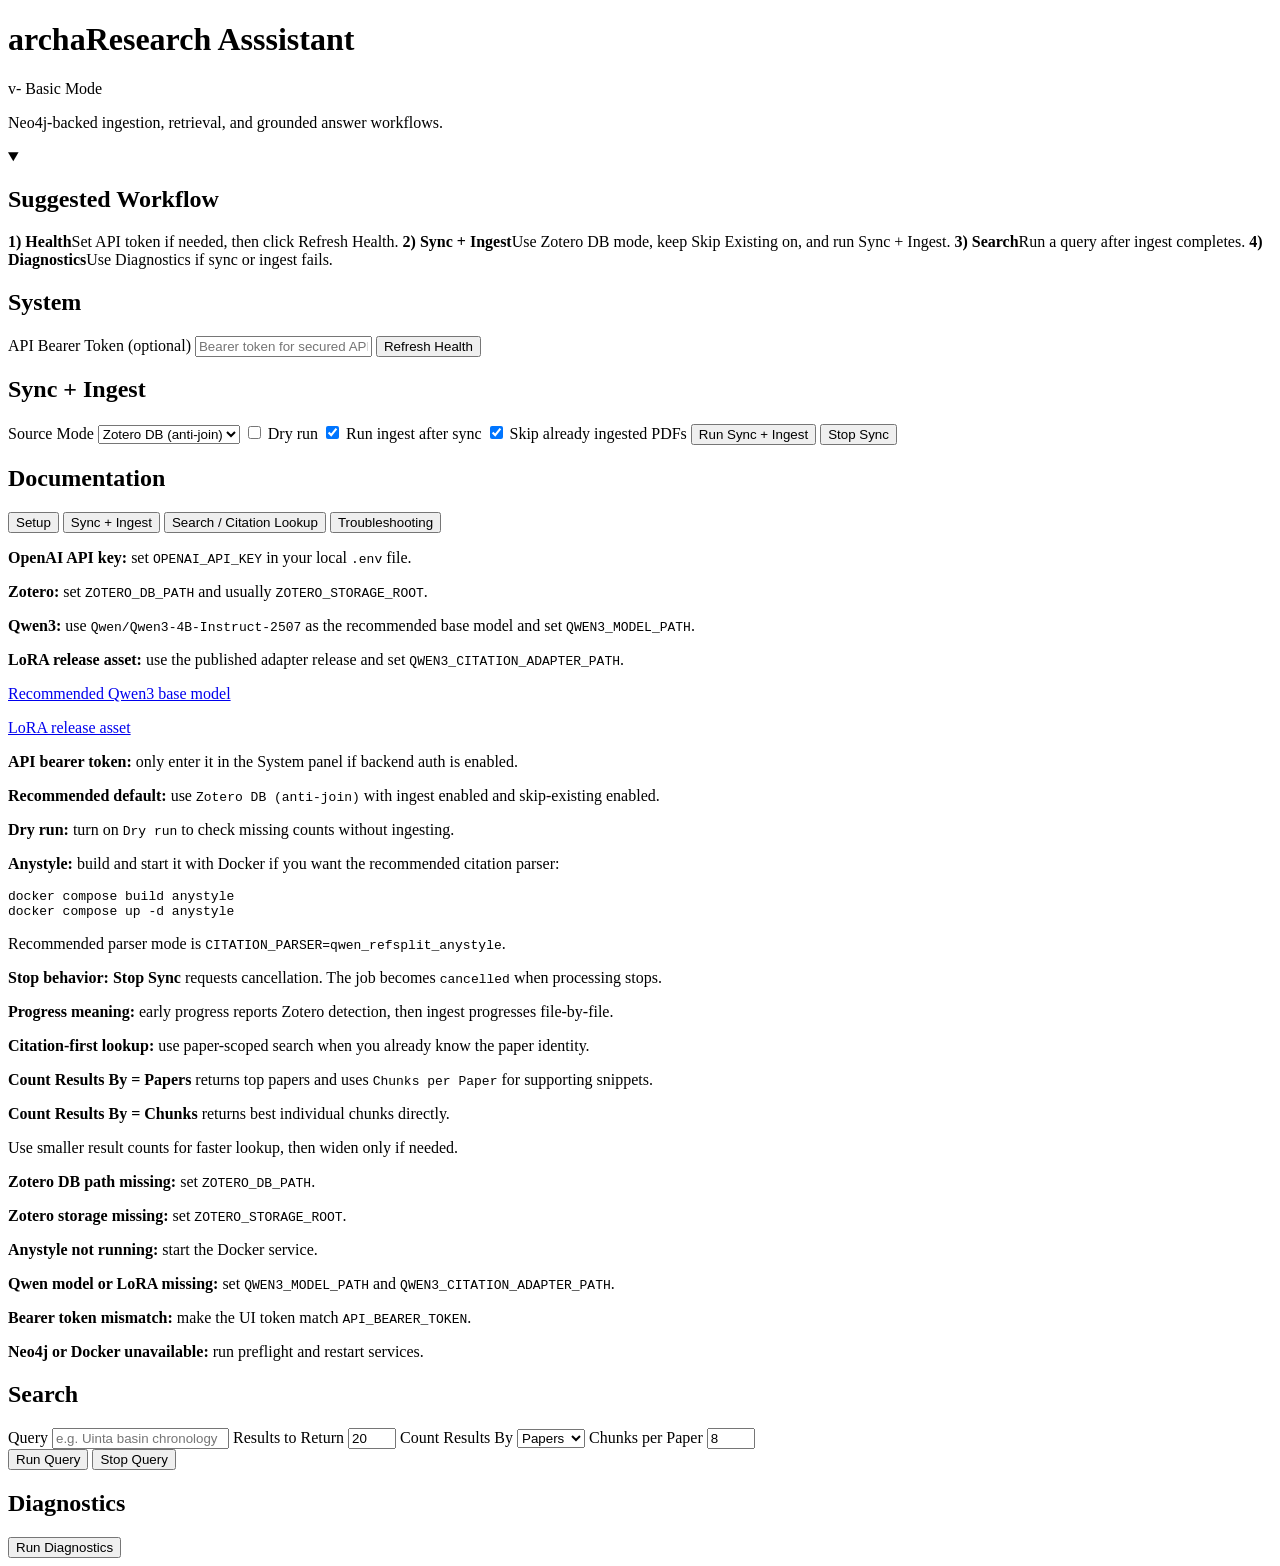
==== webapp/static/index.html @ 0f5c8803 "branding: rename app to archaResearch Asssistant" ====
<!doctype html>
<html lang="en">
<head>
  <meta charset="utf-8" />
  <meta name="viewport" content="width=device-width, initial-scale=1" />
  <title>archaResearch Asssistant</title>
  <link rel="stylesheet" href="/static/styles.css" />
</head>
<body>
  <main class="container">
    <header>
      <div class="brand-line">
        <h1>archaResearch Asssistant</h1>
        <span class="version-badge" id="appVersionBadge">v-</span>
        <span class="mode-badge">Basic Mode</span>
      </div>
      <p class="tagline">Neo4j-backed ingestion, retrieval, and grounded answer workflows.</p>
    </header>

    <section class="panel">
      <details open>
        <summary><h2>Suggested Workflow</h2></summary>
        <div class="kv">
          <strong>1) Health</strong><span>Set API token if needed, then click Refresh Health.</span>
          <strong>2) Sync + Ingest</strong><span>Use Zotero DB mode, keep Skip Existing on, and run Sync + Ingest.</span>
          <strong>3) Search</strong><span>Run a query after ingest completes.</span>
          <strong>4) Diagnostics</strong><span>Use Diagnostics if sync or ingest fails.</span>
        </div>
      </details>
    </section>

    <section class="panel grid system-sync-grid">
      <div class="system-card">
        <h2>System</h2>
        <label>API Bearer Token (optional)
          <input id="apiBearerToken" type="password" placeholder="Bearer token for secured API" />
        </label>
        <button id="healthBtn">Refresh Health</button>
        <div id="healthOut" class="output"></div>
      </div>

      <div class="sync-card">
        <h2>Sync + Ingest</h2>
        <label>Source Mode
          <select id="syncSourceMode">
            <option value="zotero_db" selected>Zotero DB (anti-join)</option>
            <option value="filesystem">Filesystem</option>
          </select>
        </label>
        <label><input type="checkbox" id="syncDryRun" /> Dry run</label>
        <label><input type="checkbox" id="syncRunIngest" checked /> Run ingest after sync</label>
        <label><input type="checkbox" id="syncSkipExisting" checked /> Skip already ingested PDFs</label>
        <button id="syncBtn">Run Sync + Ingest</button>
        <button id="syncStopBtn">Stop Sync</button>
        <div id="syncOut" class="output"></div>
      </div>
    </section>

    <section class="panel">
      <h2>Documentation</h2>
      <div class="tab-bar">
        <button class="tab-btn active" data-tab-target="docsSetup">Setup</button>
        <button class="tab-btn" data-tab-target="docsSyncGuide">Sync + Ingest</button>
        <button class="tab-btn" data-tab-target="docsSearchGuide">Search / Citation Lookup</button>
        <button class="tab-btn" data-tab-target="docsTroubleshooting">Troubleshooting</button>
      </div>

      <div id="docsSetup" class="tab-content active markdown-body">
        <p><strong>OpenAI API key:</strong> set <code>OPENAI_API_KEY</code> in your local <code>.env</code> file.</p>
        <p><strong>Zotero:</strong> set <code>ZOTERO_DB_PATH</code> and usually <code>ZOTERO_STORAGE_ROOT</code>.</p>
        <p><strong>Qwen3:</strong> use <code>Qwen/Qwen3-4B-Instruct-2507</code> as the recommended base model and set <code>QWEN3_MODEL_PATH</code>.</p>
        <p><strong>LoRA release asset:</strong> use the published adapter release and set <code>QWEN3_CITATION_ADAPTER_PATH</code>.</p>
        <p><a href="https://huggingface.co/Qwen/Qwen3-4B-Instruct-2507" target="_blank" rel="noopener noreferrer">Recommended Qwen3 base model</a></p>
        <p><a href="https://github.com/bischrob/archaResearchAssistant/releases/tag/lora-20260319-104710" target="_blank" rel="noopener noreferrer">LoRA release asset</a></p>
        <p><strong>API bearer token:</strong> only enter it in the System panel if backend auth is enabled.</p>
      </div>

      <div id="docsSyncGuide" class="tab-content markdown-body">
        <p><strong>Recommended default:</strong> use <code>Zotero DB (anti-join)</code> with ingest enabled and skip-existing enabled.</p>
        <p><strong>Dry run:</strong> turn on <code>Dry run</code> to check missing counts without ingesting.</p>
        <p><strong>Anystyle:</strong> build and start it with Docker if you want the recommended citation parser:</p>
        <pre><code>docker compose build anystyle
docker compose up -d anystyle</code></pre>
        <p>Recommended parser mode is <code>CITATION_PARSER=qwen_refsplit_anystyle</code>.</p>
        <p><strong>Stop behavior:</strong> <strong>Stop Sync</strong> requests cancellation. The job becomes <code>cancelled</code> when processing stops.</p>
        <p><strong>Progress meaning:</strong> early progress reports Zotero detection, then ingest progresses file-by-file.</p>
      </div>

      <div id="docsSearchGuide" class="tab-content markdown-body">
        <p><strong>Citation-first lookup:</strong> use paper-scoped search when you already know the paper identity.</p>
        <p><strong>Count Results By = Papers</strong> returns top papers and uses <code>Chunks per Paper</code> for supporting snippets.</p>
        <p><strong>Count Results By = Chunks</strong> returns best individual chunks directly.</p>
        <p>Use smaller result counts for faster lookup, then widen only if needed.</p>
      </div>

      <div id="docsTroubleshooting" class="tab-content markdown-body">
        <p><strong>Zotero DB path missing:</strong> set <code>ZOTERO_DB_PATH</code>.</p>
        <p><strong>Zotero storage missing:</strong> set <code>ZOTERO_STORAGE_ROOT</code>.</p>
        <p><strong>Anystyle not running:</strong> start the Docker service.</p>
        <p><strong>Qwen model or LoRA missing:</strong> set <code>QWEN3_MODEL_PATH</code> and <code>QWEN3_CITATION_ADAPTER_PATH</code>.</p>
        <p><strong>Bearer token mismatch:</strong> make the UI token match <code>API_BEARER_TOKEN</code>.</p>
        <p><strong>Neo4j or Docker unavailable:</strong> run preflight and restart services.</p>
      </div>
    </section>

    <section class="panel">
      <h2>Search</h2>
      <div class="row">
        <label>Query
          <input id="queryText" placeholder="e.g. Uinta basin chronology" />
        </label>
        <label>Results to Return
          <input id="queryLimit" type="number" value="20" min="1" max="20" title="Total number of results to return" />
        </label>
        <label>Count Results By
          <select id="queryLimitScope" title="Choose whether the result limit applies to papers or chunks">
            <option value="papers" selected>Papers</option>
            <option value="chunks">Chunks</option>
          </select>
        </label>
        <label id="queryChunksPerPaperLabel">Chunks per Paper
          <input id="queryChunksPerPaper" type="number" value="8" min="1" max="20" title="Used only when Count Results By = Papers" />
        </label>
      </div>
      <button id="queryBtn">Run Query</button>
      <button id="queryStopBtn">Stop Query</button>
      <div id="queryResults" class="output"></div>
    </section>

    <section class="panel">
      <h2>Diagnostics</h2>
      <button id="diagBtn">Run Diagnostics</button>
      <div id="diagOut" class="output"></div>
    </section>
  </main>

  <script src="/static/app.js"></script>
</body>
</html>
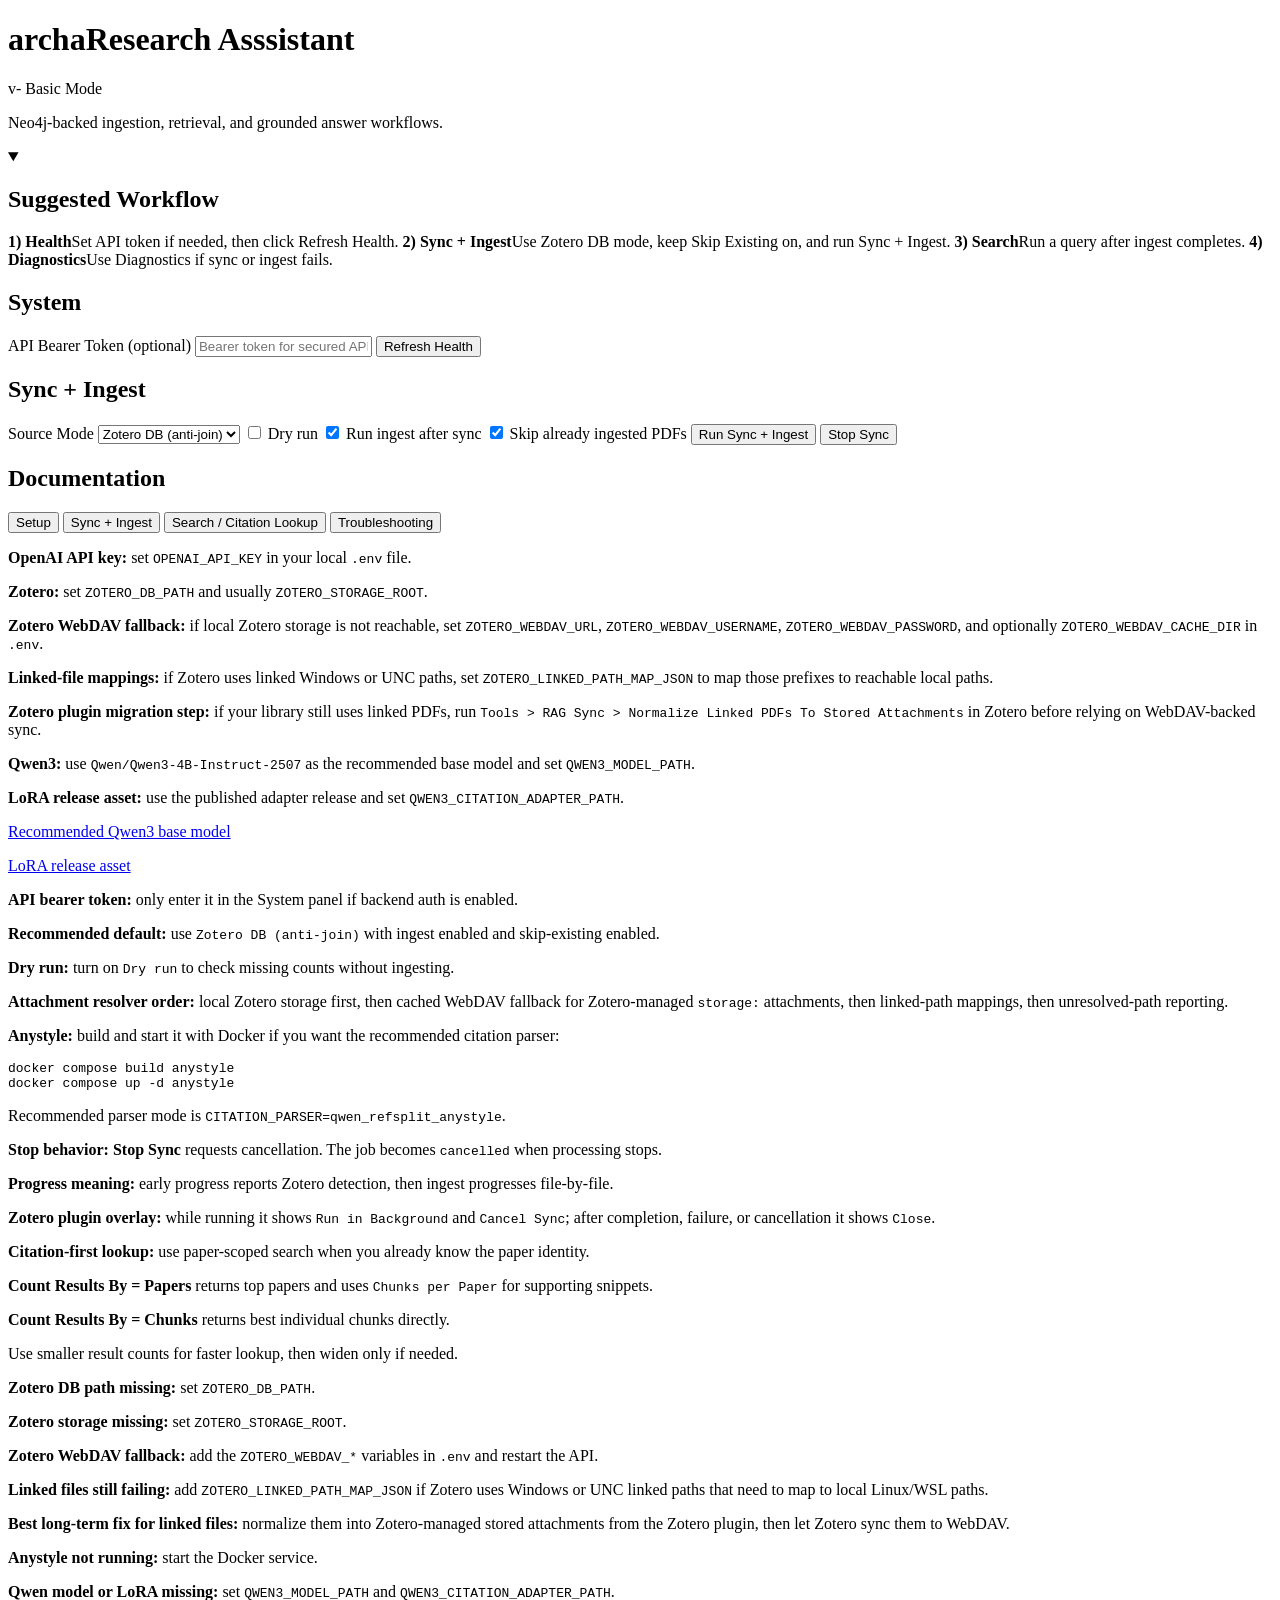
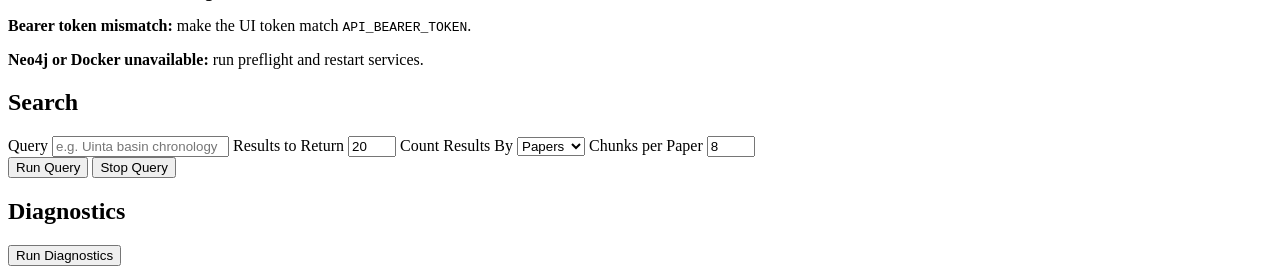
==== commit 129a9ca5: "feat(zotero): normalize linked attachments and document webdav workflow" ====
--- a/webapp/static/index.html
+++ b/webapp/static/index.html
@@ -68,6 +68,9 @@
       <div id="docsSetup" class="tab-content active markdown-body">
         <p><strong>OpenAI API key:</strong> set <code>OPENAI_API_KEY</code> in your local <code>.env</code> file.</p>
         <p><strong>Zotero:</strong> set <code>ZOTERO_DB_PATH</code> and usually <code>ZOTERO_STORAGE_ROOT</code>.</p>
+        <p><strong>Zotero WebDAV fallback:</strong> if local Zotero storage is not reachable, set <code>ZOTERO_WEBDAV_URL</code>, <code>ZOTERO_WEBDAV_USERNAME</code>, <code>ZOTERO_WEBDAV_PASSWORD</code>, and optionally <code>ZOTERO_WEBDAV_CACHE_DIR</code> in <code>.env</code>.</p>
+        <p><strong>Linked-file mappings:</strong> if Zotero uses linked Windows or UNC paths, set <code>ZOTERO_LINKED_PATH_MAP_JSON</code> to map those prefixes to reachable local paths.</p>
+        <p><strong>Zotero plugin migration step:</strong> if your library still uses linked PDFs, run <code>Tools &gt; RAG Sync &gt; Normalize Linked PDFs To Stored Attachments</code> in Zotero before relying on WebDAV-backed sync.</p>
         <p><strong>Qwen3:</strong> use <code>Qwen/Qwen3-4B-Instruct-2507</code> as the recommended base model and set <code>QWEN3_MODEL_PATH</code>.</p>
         <p><strong>LoRA release asset:</strong> use the published adapter release and set <code>QWEN3_CITATION_ADAPTER_PATH</code>.</p>
         <p><a href="https://huggingface.co/Qwen/Qwen3-4B-Instruct-2507" target="_blank" rel="noopener noreferrer">Recommended Qwen3 base model</a></p>
@@ -78,12 +81,14 @@
       <div id="docsSyncGuide" class="tab-content markdown-body">
         <p><strong>Recommended default:</strong> use <code>Zotero DB (anti-join)</code> with ingest enabled and skip-existing enabled.</p>
         <p><strong>Dry run:</strong> turn on <code>Dry run</code> to check missing counts without ingesting.</p>
+        <p><strong>Attachment resolver order:</strong> local Zotero storage first, then cached WebDAV fallback for Zotero-managed <code>storage:</code> attachments, then linked-path mappings, then unresolved-path reporting.</p>
         <p><strong>Anystyle:</strong> build and start it with Docker if you want the recommended citation parser:</p>
         <pre><code>docker compose build anystyle
 docker compose up -d anystyle</code></pre>
         <p>Recommended parser mode is <code>CITATION_PARSER=qwen_refsplit_anystyle</code>.</p>
         <p><strong>Stop behavior:</strong> <strong>Stop Sync</strong> requests cancellation. The job becomes <code>cancelled</code> when processing stops.</p>
         <p><strong>Progress meaning:</strong> early progress reports Zotero detection, then ingest progresses file-by-file.</p>
+        <p><strong>Zotero plugin overlay:</strong> while running it shows <code>Run in Background</code> and <code>Cancel Sync</code>; after completion, failure, or cancellation it shows <code>Close</code>.</p>
       </div>
 
       <div id="docsSearchGuide" class="tab-content markdown-body">
@@ -96,6 +101,9 @@
       <div id="docsTroubleshooting" class="tab-content markdown-body">
         <p><strong>Zotero DB path missing:</strong> set <code>ZOTERO_DB_PATH</code>.</p>
         <p><strong>Zotero storage missing:</strong> set <code>ZOTERO_STORAGE_ROOT</code>.</p>
+        <p><strong>Zotero WebDAV fallback:</strong> add the <code>ZOTERO_WEBDAV_*</code> variables in <code>.env</code> and restart the API.</p>
+        <p><strong>Linked files still failing:</strong> add <code>ZOTERO_LINKED_PATH_MAP_JSON</code> if Zotero uses Windows or UNC linked paths that need to map to local Linux/WSL paths.</p>
+        <p><strong>Best long-term fix for linked files:</strong> normalize them into Zotero-managed stored attachments from the Zotero plugin, then let Zotero sync them to WebDAV.</p>
         <p><strong>Anystyle not running:</strong> start the Docker service.</p>
         <p><strong>Qwen model or LoRA missing:</strong> set <code>QWEN3_MODEL_PATH</code> and <code>QWEN3_CITATION_ADAPTER_PATH</code>.</p>
         <p><strong>Bearer token mismatch:</strong> make the UI token match <code>API_BEARER_TOKEN</code>.</p>
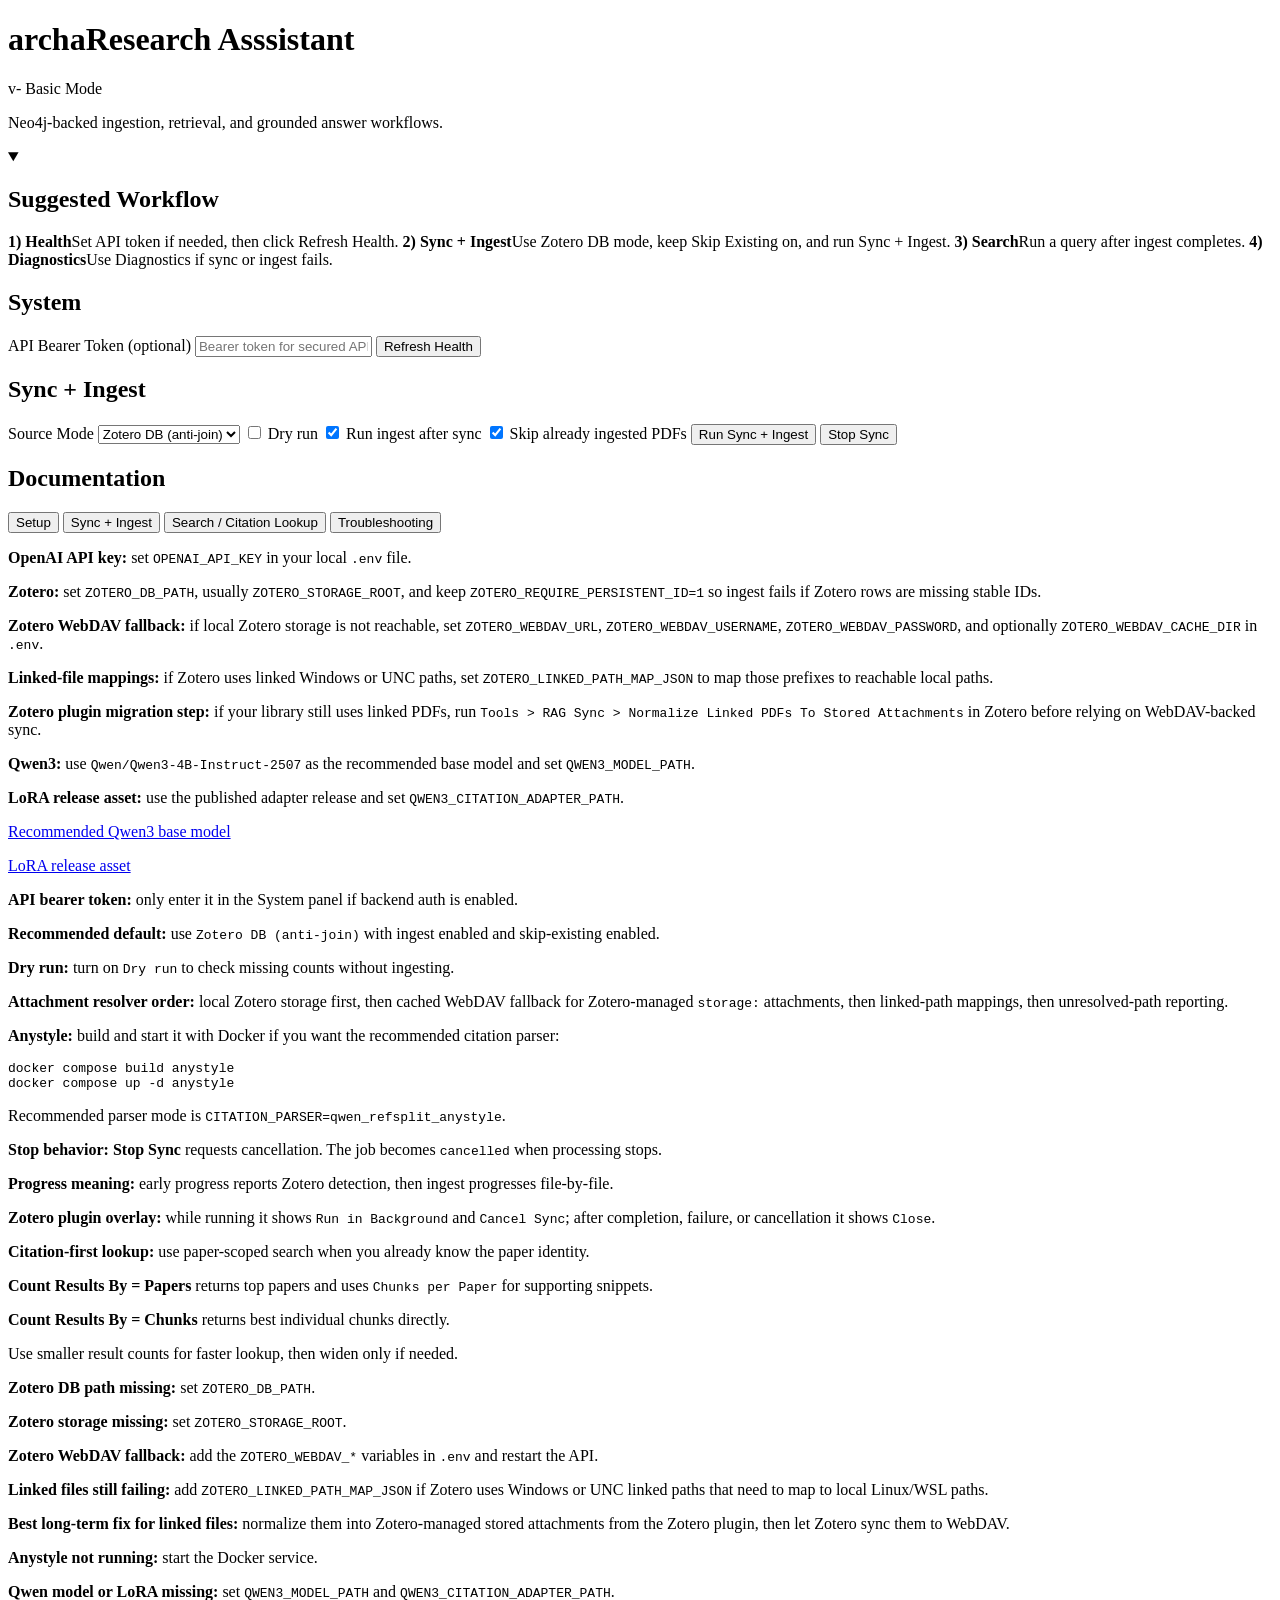
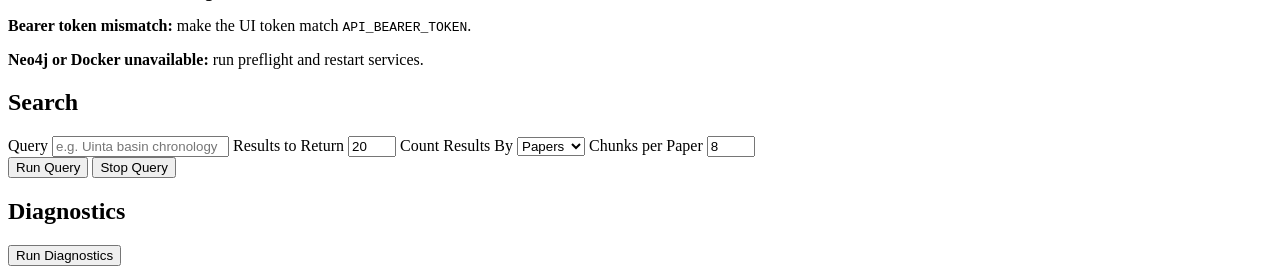
==== commit 4ad32650: "Require Zotero persistent IDs for ingest" ====
--- a/webapp/static/index.html
+++ b/webapp/static/index.html
@@ -67,7 +67,7 @@
 
       <div id="docsSetup" class="tab-content active markdown-body">
         <p><strong>OpenAI API key:</strong> set <code>OPENAI_API_KEY</code> in your local <code>.env</code> file.</p>
-        <p><strong>Zotero:</strong> set <code>ZOTERO_DB_PATH</code> and usually <code>ZOTERO_STORAGE_ROOT</code>.</p>
+        <p><strong>Zotero:</strong> set <code>ZOTERO_DB_PATH</code>, usually <code>ZOTERO_STORAGE_ROOT</code>, and keep <code>ZOTERO_REQUIRE_PERSISTENT_ID=1</code> so ingest fails if Zotero rows are missing stable IDs.</p>
         <p><strong>Zotero WebDAV fallback:</strong> if local Zotero storage is not reachable, set <code>ZOTERO_WEBDAV_URL</code>, <code>ZOTERO_WEBDAV_USERNAME</code>, <code>ZOTERO_WEBDAV_PASSWORD</code>, and optionally <code>ZOTERO_WEBDAV_CACHE_DIR</code> in <code>.env</code>.</p>
         <p><strong>Linked-file mappings:</strong> if Zotero uses linked Windows or UNC paths, set <code>ZOTERO_LINKED_PATH_MAP_JSON</code> to map those prefixes to reachable local paths.</p>
         <p><strong>Zotero plugin migration step:</strong> if your library still uses linked PDFs, run <code>Tools &gt; RAG Sync &gt; Normalize Linked PDFs To Stored Attachments</code> in Zotero before relying on WebDAV-backed sync.</p>
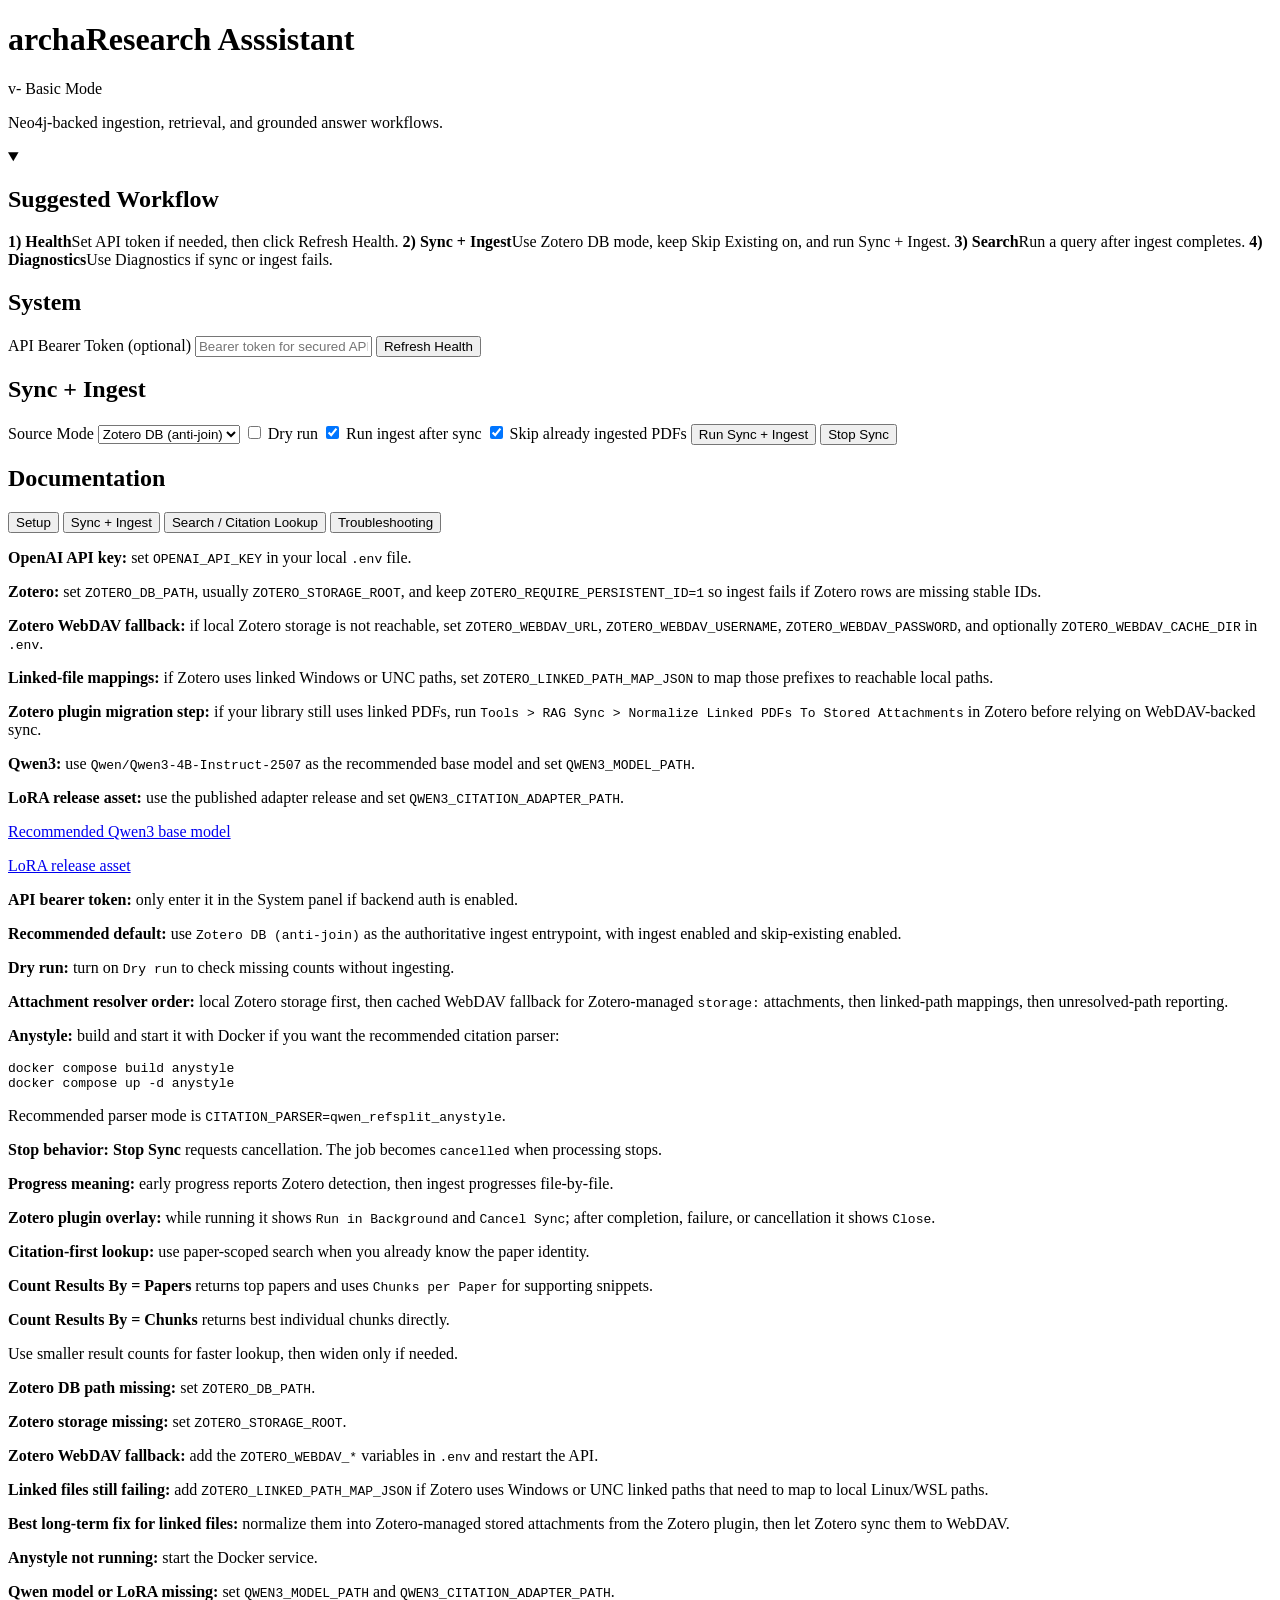
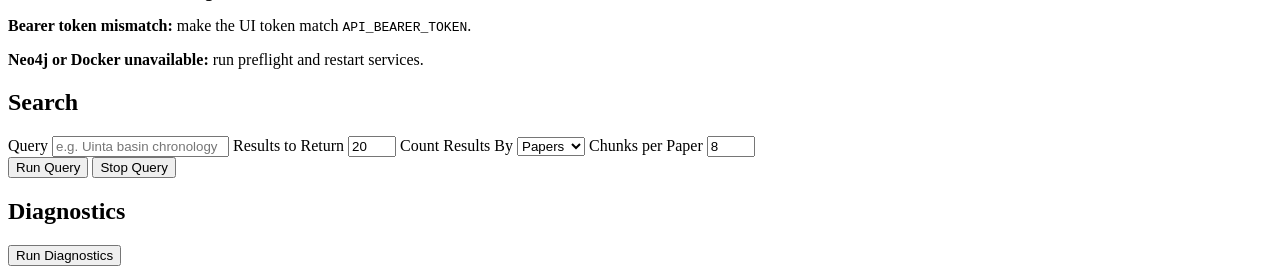
==== commit bd1b0e57: "Make Zotero DB the default ingest entrypoint" ====
--- a/webapp/static/index.html
+++ b/webapp/static/index.html
@@ -79,7 +79,7 @@
       </div>
 
       <div id="docsSyncGuide" class="tab-content markdown-body">
-        <p><strong>Recommended default:</strong> use <code>Zotero DB (anti-join)</code> with ingest enabled and skip-existing enabled.</p>
+        <p><strong>Recommended default:</strong> use <code>Zotero DB (anti-join)</code> as the authoritative ingest entrypoint, with ingest enabled and skip-existing enabled.</p>
         <p><strong>Dry run:</strong> turn on <code>Dry run</code> to check missing counts without ingesting.</p>
         <p><strong>Attachment resolver order:</strong> local Zotero storage first, then cached WebDAV fallback for Zotero-managed <code>storage:</code> attachments, then linked-path mappings, then unresolved-path reporting.</p>
         <p><strong>Anystyle:</strong> build and start it with Docker if you want the recommended citation parser:</p>
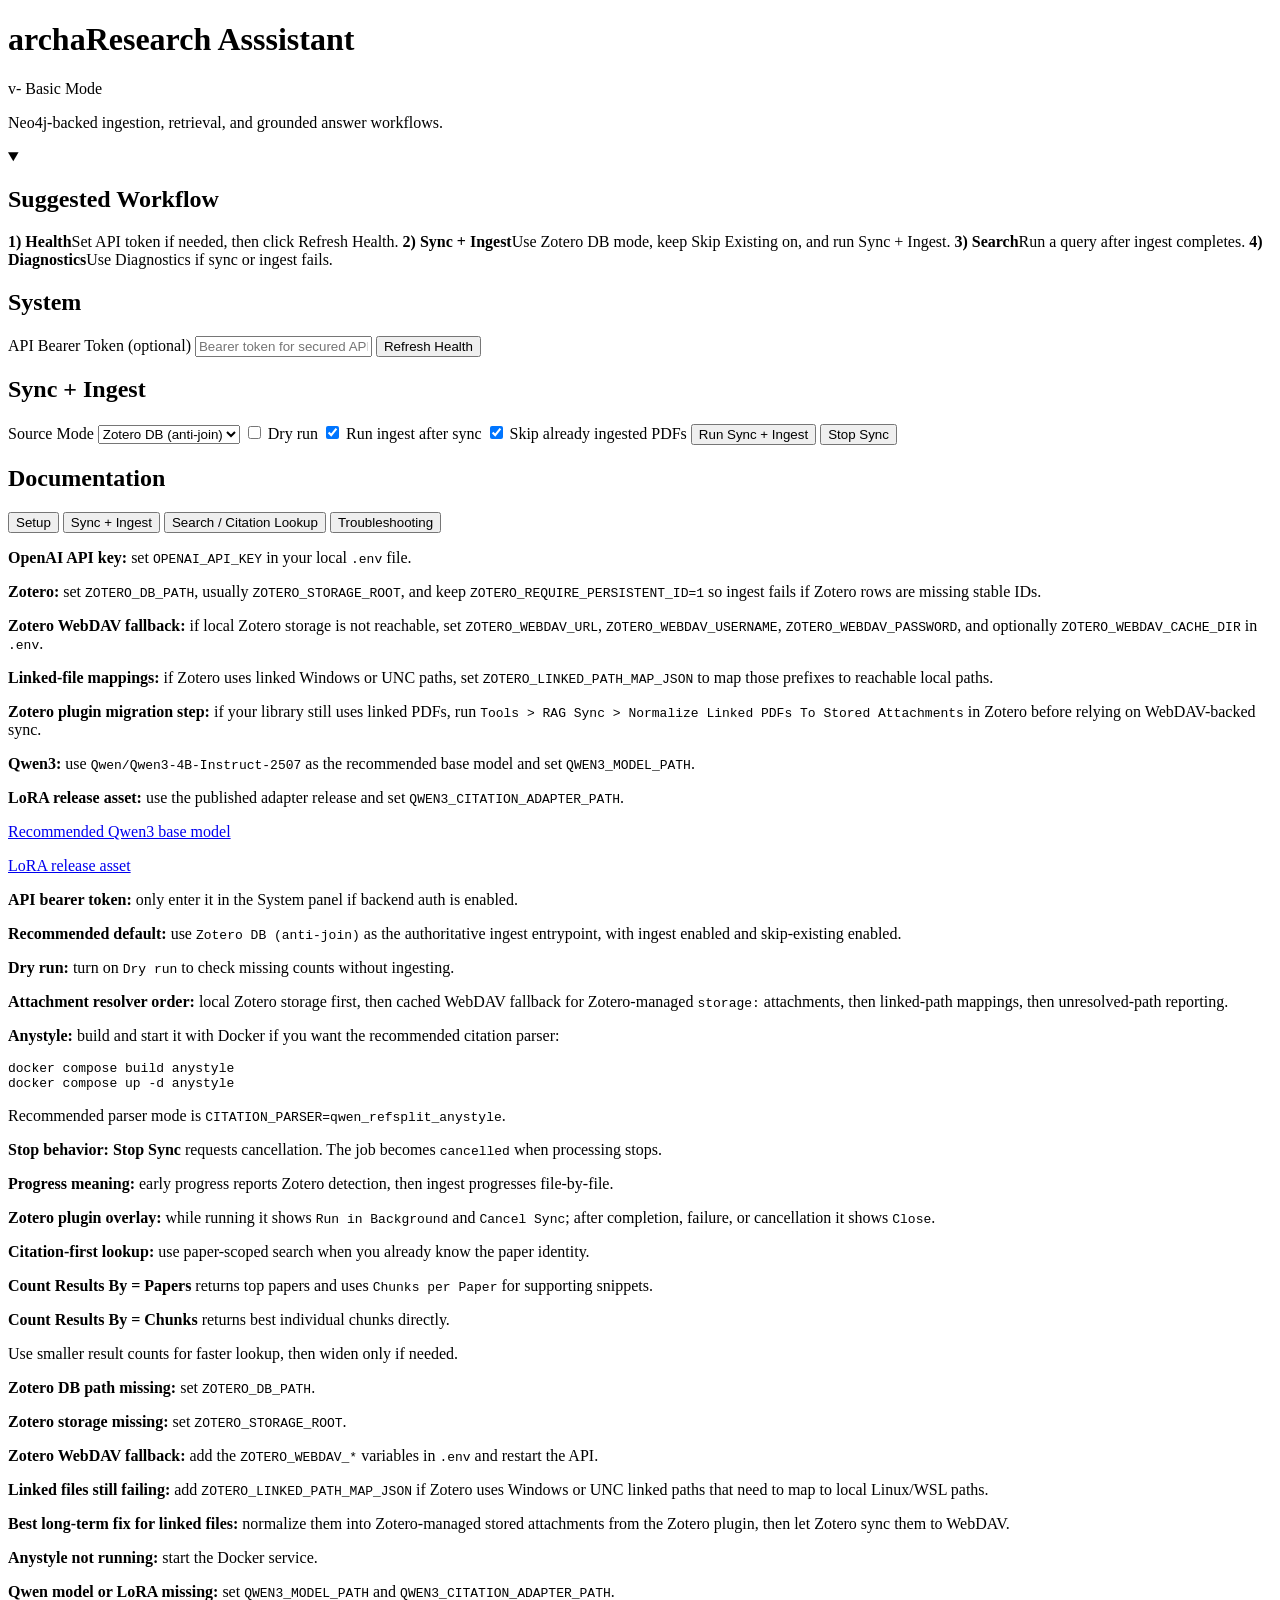
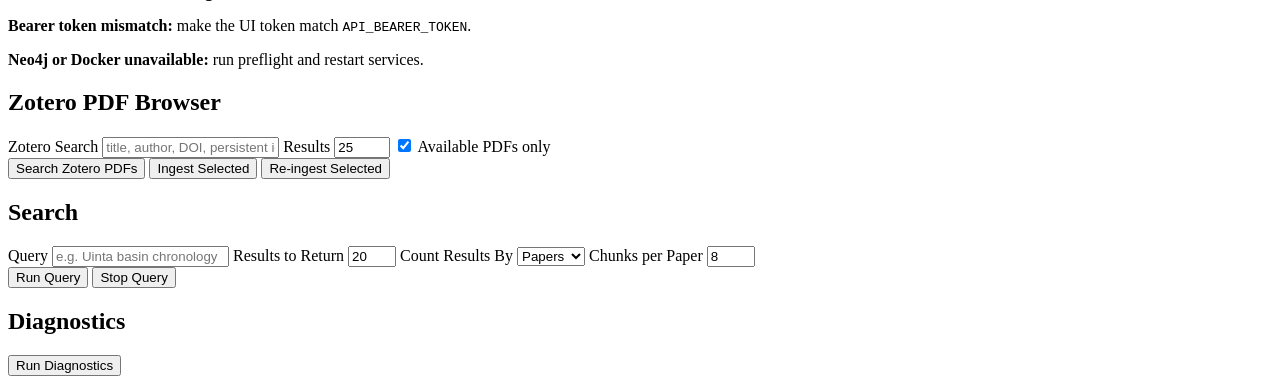
==== commit 50717ce6: "Add" ====
--- a/webapp/static/index.html
+++ b/webapp/static/index.html
@@ -1,147 +1,166 @@
-<!doctype html>
-<html lang="en">
-<head>
-  <meta charset="utf-8" />
-  <meta name="viewport" content="width=device-width, initial-scale=1" />
-  <title>archaResearch Asssistant</title>
-  <link rel="stylesheet" href="/static/styles.css" />
-</head>
-<body>
-  <main class="container">
-    <header>
-      <div class="brand-line">
-        <h1>archaResearch Asssistant</h1>
-        <span class="version-badge" id="appVersionBadge">v-</span>
-        <span class="mode-badge">Basic Mode</span>
-      </div>
-      <p class="tagline">Neo4j-backed ingestion, retrieval, and grounded answer workflows.</p>
-    </header>
-
-    <section class="panel">
-      <details open>
-        <summary><h2>Suggested Workflow</h2></summary>
-        <div class="kv">
-          <strong>1) Health</strong><span>Set API token if needed, then click Refresh Health.</span>
-          <strong>2) Sync + Ingest</strong><span>Use Zotero DB mode, keep Skip Existing on, and run Sync + Ingest.</span>
-          <strong>3) Search</strong><span>Run a query after ingest completes.</span>
-          <strong>4) Diagnostics</strong><span>Use Diagnostics if sync or ingest fails.</span>
-        </div>
-      </details>
-    </section>
-
-    <section class="panel grid system-sync-grid">
-      <div class="system-card">
-        <h2>System</h2>
-        <label>API Bearer Token (optional)
-          <input id="apiBearerToken" type="password" placeholder="Bearer token for secured API" />
-        </label>
-        <button id="healthBtn">Refresh Health</button>
-        <div id="healthOut" class="output"></div>
-      </div>
-
-      <div class="sync-card">
-        <h2>Sync + Ingest</h2>
-        <label>Source Mode
-          <select id="syncSourceMode">
-            <option value="zotero_db" selected>Zotero DB (anti-join)</option>
-            <option value="filesystem">Filesystem</option>
-          </select>
-        </label>
-        <label><input type="checkbox" id="syncDryRun" /> Dry run</label>
-        <label><input type="checkbox" id="syncRunIngest" checked /> Run ingest after sync</label>
-        <label><input type="checkbox" id="syncSkipExisting" checked /> Skip already ingested PDFs</label>
-        <button id="syncBtn">Run Sync + Ingest</button>
-        <button id="syncStopBtn">Stop Sync</button>
-        <div id="syncOut" class="output"></div>
-      </div>
-    </section>
-
-    <section class="panel">
-      <h2>Documentation</h2>
-      <div class="tab-bar">
-        <button class="tab-btn active" data-tab-target="docsSetup">Setup</button>
-        <button class="tab-btn" data-tab-target="docsSyncGuide">Sync + Ingest</button>
-        <button class="tab-btn" data-tab-target="docsSearchGuide">Search / Citation Lookup</button>
-        <button class="tab-btn" data-tab-target="docsTroubleshooting">Troubleshooting</button>
-      </div>
-
-      <div id="docsSetup" class="tab-content active markdown-body">
-        <p><strong>OpenAI API key:</strong> set <code>OPENAI_API_KEY</code> in your local <code>.env</code> file.</p>
-        <p><strong>Zotero:</strong> set <code>ZOTERO_DB_PATH</code>, usually <code>ZOTERO_STORAGE_ROOT</code>, and keep <code>ZOTERO_REQUIRE_PERSISTENT_ID=1</code> so ingest fails if Zotero rows are missing stable IDs.</p>
-        <p><strong>Zotero WebDAV fallback:</strong> if local Zotero storage is not reachable, set <code>ZOTERO_WEBDAV_URL</code>, <code>ZOTERO_WEBDAV_USERNAME</code>, <code>ZOTERO_WEBDAV_PASSWORD</code>, and optionally <code>ZOTERO_WEBDAV_CACHE_DIR</code> in <code>.env</code>.</p>
-        <p><strong>Linked-file mappings:</strong> if Zotero uses linked Windows or UNC paths, set <code>ZOTERO_LINKED_PATH_MAP_JSON</code> to map those prefixes to reachable local paths.</p>
-        <p><strong>Zotero plugin migration step:</strong> if your library still uses linked PDFs, run <code>Tools &gt; RAG Sync &gt; Normalize Linked PDFs To Stored Attachments</code> in Zotero before relying on WebDAV-backed sync.</p>
-        <p><strong>Qwen3:</strong> use <code>Qwen/Qwen3-4B-Instruct-2507</code> as the recommended base model and set <code>QWEN3_MODEL_PATH</code>.</p>
-        <p><strong>LoRA release asset:</strong> use the published adapter release and set <code>QWEN3_CITATION_ADAPTER_PATH</code>.</p>
-        <p><a href="https://huggingface.co/Qwen/Qwen3-4B-Instruct-2507" target="_blank" rel="noopener noreferrer">Recommended Qwen3 base model</a></p>
-        <p><a href="https://github.com/bischrob/archaResearchAssistant/releases/tag/lora-20260319-104710" target="_blank" rel="noopener noreferrer">LoRA release asset</a></p>
-        <p><strong>API bearer token:</strong> only enter it in the System panel if backend auth is enabled.</p>
-      </div>
-
-      <div id="docsSyncGuide" class="tab-content markdown-body">
-        <p><strong>Recommended default:</strong> use <code>Zotero DB (anti-join)</code> as the authoritative ingest entrypoint, with ingest enabled and skip-existing enabled.</p>
-        <p><strong>Dry run:</strong> turn on <code>Dry run</code> to check missing counts without ingesting.</p>
-        <p><strong>Attachment resolver order:</strong> local Zotero storage first, then cached WebDAV fallback for Zotero-managed <code>storage:</code> attachments, then linked-path mappings, then unresolved-path reporting.</p>
-        <p><strong>Anystyle:</strong> build and start it with Docker if you want the recommended citation parser:</p>
-        <pre><code>docker compose build anystyle
-docker compose up -d anystyle</code></pre>
-        <p>Recommended parser mode is <code>CITATION_PARSER=qwen_refsplit_anystyle</code>.</p>
-        <p><strong>Stop behavior:</strong> <strong>Stop Sync</strong> requests cancellation. The job becomes <code>cancelled</code> when processing stops.</p>
-        <p><strong>Progress meaning:</strong> early progress reports Zotero detection, then ingest progresses file-by-file.</p>
-        <p><strong>Zotero plugin overlay:</strong> while running it shows <code>Run in Background</code> and <code>Cancel Sync</code>; after completion, failure, or cancellation it shows <code>Close</code>.</p>
-      </div>
-
-      <div id="docsSearchGuide" class="tab-content markdown-body">
-        <p><strong>Citation-first lookup:</strong> use paper-scoped search when you already know the paper identity.</p>
-        <p><strong>Count Results By = Papers</strong> returns top papers and uses <code>Chunks per Paper</code> for supporting snippets.</p>
-        <p><strong>Count Results By = Chunks</strong> returns best individual chunks directly.</p>
-        <p>Use smaller result counts for faster lookup, then widen only if needed.</p>
-      </div>
-
-      <div id="docsTroubleshooting" class="tab-content markdown-body">
-        <p><strong>Zotero DB path missing:</strong> set <code>ZOTERO_DB_PATH</code>.</p>
-        <p><strong>Zotero storage missing:</strong> set <code>ZOTERO_STORAGE_ROOT</code>.</p>
-        <p><strong>Zotero WebDAV fallback:</strong> add the <code>ZOTERO_WEBDAV_*</code> variables in <code>.env</code> and restart the API.</p>
-        <p><strong>Linked files still failing:</strong> add <code>ZOTERO_LINKED_PATH_MAP_JSON</code> if Zotero uses Windows or UNC linked paths that need to map to local Linux/WSL paths.</p>
-        <p><strong>Best long-term fix for linked files:</strong> normalize them into Zotero-managed stored attachments from the Zotero plugin, then let Zotero sync them to WebDAV.</p>
-        <p><strong>Anystyle not running:</strong> start the Docker service.</p>
-        <p><strong>Qwen model or LoRA missing:</strong> set <code>QWEN3_MODEL_PATH</code> and <code>QWEN3_CITATION_ADAPTER_PATH</code>.</p>
-        <p><strong>Bearer token mismatch:</strong> make the UI token match <code>API_BEARER_TOKEN</code>.</p>
-        <p><strong>Neo4j or Docker unavailable:</strong> run preflight and restart services.</p>
-      </div>
-    </section>
-
-    <section class="panel">
-      <h2>Search</h2>
-      <div class="row">
-        <label>Query
-          <input id="queryText" placeholder="e.g. Uinta basin chronology" />
-        </label>
-        <label>Results to Return
-          <input id="queryLimit" type="number" value="20" min="1" max="20" title="Total number of results to return" />
-        </label>
-        <label>Count Results By
-          <select id="queryLimitScope" title="Choose whether the result limit applies to papers or chunks">
-            <option value="papers" selected>Papers</option>
-            <option value="chunks">Chunks</option>
-          </select>
-        </label>
-        <label id="queryChunksPerPaperLabel">Chunks per Paper
-          <input id="queryChunksPerPaper" type="number" value="8" min="1" max="20" title="Used only when Count Results By = Papers" />
-        </label>
-      </div>
-      <button id="queryBtn">Run Query</button>
-      <button id="queryStopBtn">Stop Query</button>
-      <div id="queryResults" class="output"></div>
-    </section>
-
-    <section class="panel">
-      <h2>Diagnostics</h2>
-      <button id="diagBtn">Run Diagnostics</button>
-      <div id="diagOut" class="output"></div>
-    </section>
-  </main>
-
-  <script src="/static/app.js"></script>
-</body>
-</html>
+<!doctype html>
+<html lang="en">
+<head>
+  <meta charset="utf-8" />
+  <meta name="viewport" content="width=device-width, initial-scale=1" />
+  <title>archaResearch Asssistant</title>
+  <link rel="stylesheet" href="/static/styles.css" />
+</head>
+<body>
+  <main class="container">
+    <header>
+      <div class="brand-line">
+        <h1>archaResearch Asssistant</h1>
+        <span class="version-badge" id="appVersionBadge">v-</span>
+        <span class="mode-badge">Basic Mode</span>
+      </div>
+      <p class="tagline">Neo4j-backed ingestion, retrieval, and grounded answer workflows.</p>
+    </header>
+
+    <section class="panel">
+      <details open>
+        <summary><h2>Suggested Workflow</h2></summary>
+        <div class="kv">
+          <strong>1) Health</strong><span>Set API token if needed, then click Refresh Health.</span>
+          <strong>2) Sync + Ingest</strong><span>Use Zotero DB mode, keep Skip Existing on, and run Sync + Ingest.</span>
+          <strong>3) Search</strong><span>Run a query after ingest completes.</span>
+          <strong>4) Diagnostics</strong><span>Use Diagnostics if sync or ingest fails.</span>
+        </div>
+      </details>
+    </section>
+
+    <section class="panel grid system-sync-grid">
+      <div class="system-card">
+        <h2>System</h2>
+        <label>API Bearer Token (optional)
+          <input id="apiBearerToken" type="password" placeholder="Bearer token for secured API" />
+        </label>
+        <button id="healthBtn">Refresh Health</button>
+        <div id="healthOut" class="output"></div>
+      </div>
+
+      <div class="sync-card">
+        <h2>Sync + Ingest</h2>
+        <label>Source Mode
+          <select id="syncSourceMode">
+            <option value="zotero_db" selected>Zotero DB (anti-join)</option>
+            <option value="filesystem">Filesystem</option>
+          </select>
+        </label>
+        <label><input type="checkbox" id="syncDryRun" /> Dry run</label>
+        <label><input type="checkbox" id="syncRunIngest" checked /> Run ingest after sync</label>
+        <label><input type="checkbox" id="syncSkipExisting" checked /> Skip already ingested PDFs</label>
+        <button id="syncBtn">Run Sync + Ingest</button>
+        <button id="syncStopBtn">Stop Sync</button>
+        <div id="syncOut" class="output"></div>
+      </div>
+    </section>
+
+    <section class="panel">
+      <h2>Documentation</h2>
+      <div class="tab-bar">
+        <button class="tab-btn active" data-tab-target="docsSetup">Setup</button>
+        <button class="tab-btn" data-tab-target="docsSyncGuide">Sync + Ingest</button>
+        <button class="tab-btn" data-tab-target="docsSearchGuide">Search / Citation Lookup</button>
+        <button class="tab-btn" data-tab-target="docsTroubleshooting">Troubleshooting</button>
+      </div>
+
+      <div id="docsSetup" class="tab-content active markdown-body">
+        <p><strong>OpenAI API key:</strong> set <code>OPENAI_API_KEY</code> in your local <code>.env</code> file.</p>
+        <p><strong>Zotero:</strong> set <code>ZOTERO_DB_PATH</code>, usually <code>ZOTERO_STORAGE_ROOT</code>, and keep <code>ZOTERO_REQUIRE_PERSISTENT_ID=1</code> so ingest fails if Zotero rows are missing stable IDs.</p>
+        <p><strong>Zotero WebDAV fallback:</strong> if local Zotero storage is not reachable, set <code>ZOTERO_WEBDAV_URL</code>, <code>ZOTERO_WEBDAV_USERNAME</code>, <code>ZOTERO_WEBDAV_PASSWORD</code>, and optionally <code>ZOTERO_WEBDAV_CACHE_DIR</code> in <code>.env</code>.</p>
+        <p><strong>Linked-file mappings:</strong> if Zotero uses linked Windows or UNC paths, set <code>ZOTERO_LINKED_PATH_MAP_JSON</code> to map those prefixes to reachable local paths.</p>
+        <p><strong>Zotero plugin migration step:</strong> if your library still uses linked PDFs, run <code>Tools &gt; RAG Sync &gt; Normalize Linked PDFs To Stored Attachments</code> in Zotero before relying on WebDAV-backed sync.</p>
+        <p><strong>Qwen3:</strong> use <code>Qwen/Qwen3-4B-Instruct-2507</code> as the recommended base model and set <code>QWEN3_MODEL_PATH</code>.</p>
+        <p><strong>LoRA release asset:</strong> use the published adapter release and set <code>QWEN3_CITATION_ADAPTER_PATH</code>.</p>
+        <p><a href="https://huggingface.co/Qwen/Qwen3-4B-Instruct-2507" target="_blank" rel="noopener noreferrer">Recommended Qwen3 base model</a></p>
+        <p><a href="https://github.com/bischrob/archaResearchAssistant/releases/tag/lora-20260319-104710" target="_blank" rel="noopener noreferrer">LoRA release asset</a></p>
+        <p><strong>API bearer token:</strong> only enter it in the System panel if backend auth is enabled.</p>
+      </div>
+
+      <div id="docsSyncGuide" class="tab-content markdown-body">
+        <p><strong>Recommended default:</strong> use <code>Zotero DB (anti-join)</code> as the authoritative ingest entrypoint, with ingest enabled and skip-existing enabled.</p>
+        <p><strong>Dry run:</strong> turn on <code>Dry run</code> to check missing counts without ingesting.</p>
+        <p><strong>Attachment resolver order:</strong> local Zotero storage first, then cached WebDAV fallback for Zotero-managed <code>storage:</code> attachments, then linked-path mappings, then unresolved-path reporting.</p>
+        <p><strong>Anystyle:</strong> build and start it with Docker if you want the recommended citation parser:</p>
+        <pre><code>docker compose build anystyle
+docker compose up -d anystyle</code></pre>
+        <p>Recommended parser mode is <code>CITATION_PARSER=qwen_refsplit_anystyle</code>.</p>
+        <p><strong>Stop behavior:</strong> <strong>Stop Sync</strong> requests cancellation. The job becomes <code>cancelled</code> when processing stops.</p>
+        <p><strong>Progress meaning:</strong> early progress reports Zotero detection, then ingest progresses file-by-file.</p>
+        <p><strong>Zotero plugin overlay:</strong> while running it shows <code>Run in Background</code> and <code>Cancel Sync</code>; after completion, failure, or cancellation it shows <code>Close</code>.</p>
+      </div>
+
+      <div id="docsSearchGuide" class="tab-content markdown-body">
+        <p><strong>Citation-first lookup:</strong> use paper-scoped search when you already know the paper identity.</p>
+        <p><strong>Count Results By = Papers</strong> returns top papers and uses <code>Chunks per Paper</code> for supporting snippets.</p>
+        <p><strong>Count Results By = Chunks</strong> returns best individual chunks directly.</p>
+        <p>Use smaller result counts for faster lookup, then widen only if needed.</p>
+      </div>
+
+      <div id="docsTroubleshooting" class="tab-content markdown-body">
+        <p><strong>Zotero DB path missing:</strong> set <code>ZOTERO_DB_PATH</code>.</p>
+        <p><strong>Zotero storage missing:</strong> set <code>ZOTERO_STORAGE_ROOT</code>.</p>
+        <p><strong>Zotero WebDAV fallback:</strong> add the <code>ZOTERO_WEBDAV_*</code> variables in <code>.env</code> and restart the API.</p>
+        <p><strong>Linked files still failing:</strong> add <code>ZOTERO_LINKED_PATH_MAP_JSON</code> if Zotero uses Windows or UNC linked paths that need to map to local Linux/WSL paths.</p>
+        <p><strong>Best long-term fix for linked files:</strong> normalize them into Zotero-managed stored attachments from the Zotero plugin, then let Zotero sync them to WebDAV.</p>
+        <p><strong>Anystyle not running:</strong> start the Docker service.</p>
+        <p><strong>Qwen model or LoRA missing:</strong> set <code>QWEN3_MODEL_PATH</code> and <code>QWEN3_CITATION_ADAPTER_PATH</code>.</p>
+        <p><strong>Bearer token mismatch:</strong> make the UI token match <code>API_BEARER_TOKEN</code>.</p>
+        <p><strong>Neo4j or Docker unavailable:</strong> run preflight and restart services.</p>
+      </div>
+    </section>
+
+    <section class="panel">
+      <h2>Zotero PDF Browser</h2>
+      <div class="row">
+        <label>Zotero Search
+          <input id="zoteroSearchText" placeholder="title, author, DOI, persistent id" />
+        </label>
+        <label>Results
+          <input id="zoteroSearchLimit" type="number" value="25" min="1" max="200" />
+        </label>
+        <label><input type="checkbox" id="zoteroAvailableOnly" checked /> Available PDFs only</label>
+      </div>
+      <div class="row">
+        <button id="zoteroSearchBtn">Search Zotero PDFs</button>
+        <button id="zoteroIngestBtn">Ingest Selected</button>
+        <button id="zoteroReingestBtn">Re-ingest Selected</button>
+      </div>
+      <div id="zoteroBrowseOut" class="output"></div>
+    </section>
+
+    <section class="panel">
+      <h2>Search</h2>
+      <div class="row">
+        <label>Query
+          <input id="queryText" placeholder="e.g. Uinta basin chronology" />
+        </label>
+        <label>Results to Return
+          <input id="queryLimit" type="number" value="20" min="1" max="20" title="Total number of results to return" />
+        </label>
+        <label>Count Results By
+          <select id="queryLimitScope" title="Choose whether the result limit applies to papers or chunks">
+            <option value="papers" selected>Papers</option>
+            <option value="chunks">Chunks</option>
+          </select>
+        </label>
+        <label id="queryChunksPerPaperLabel">Chunks per Paper
+          <input id="queryChunksPerPaper" type="number" value="8" min="1" max="20" title="Used only when Count Results By = Papers" />
+        </label>
+      </div>
+      <button id="queryBtn">Run Query</button>
+      <button id="queryStopBtn">Stop Query</button>
+      <div id="queryResults" class="output"></div>
+    </section>
+
+    <section class="panel">
+      <h2>Diagnostics</h2>
+      <button id="diagBtn">Run Diagnostics</button>
+      <div id="diagOut" class="output"></div>
+    </section>
+  </main>
+
+  <script src="/static/app.js"></script>
+</body>
+</html>
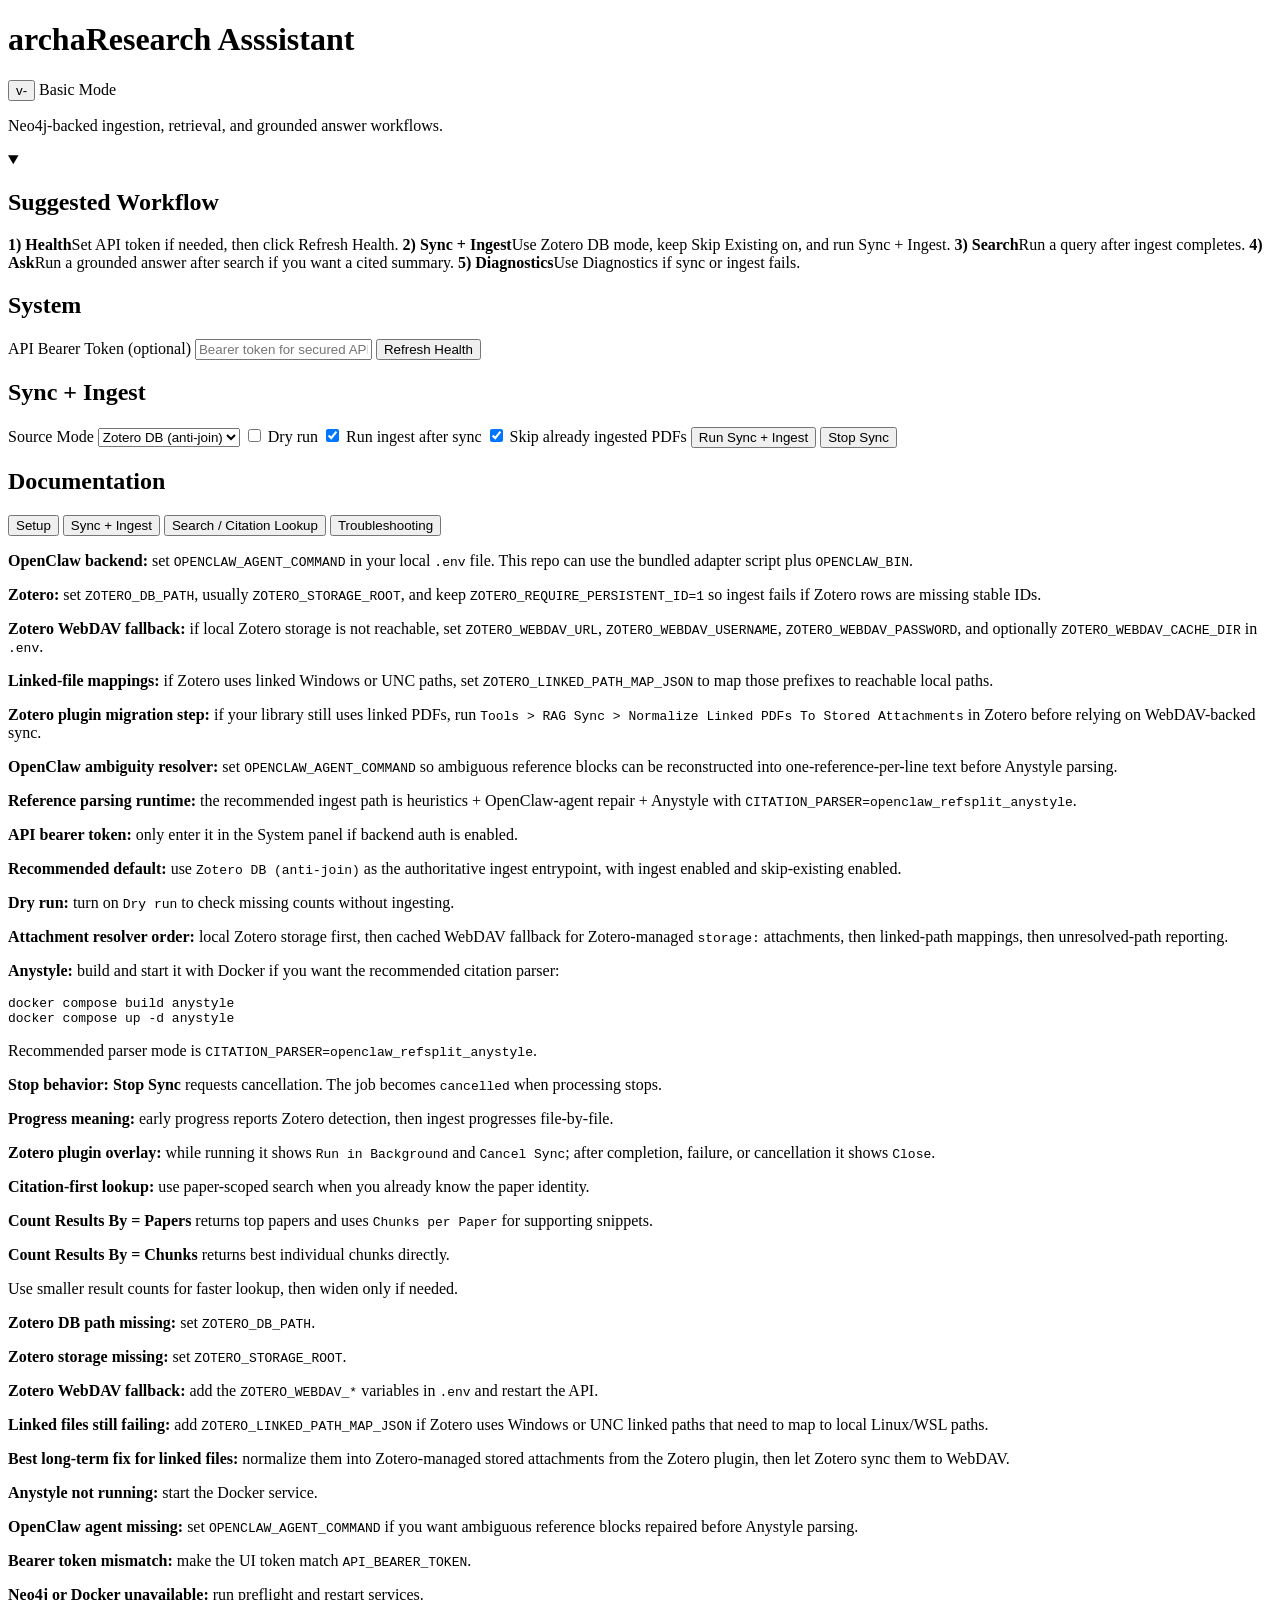
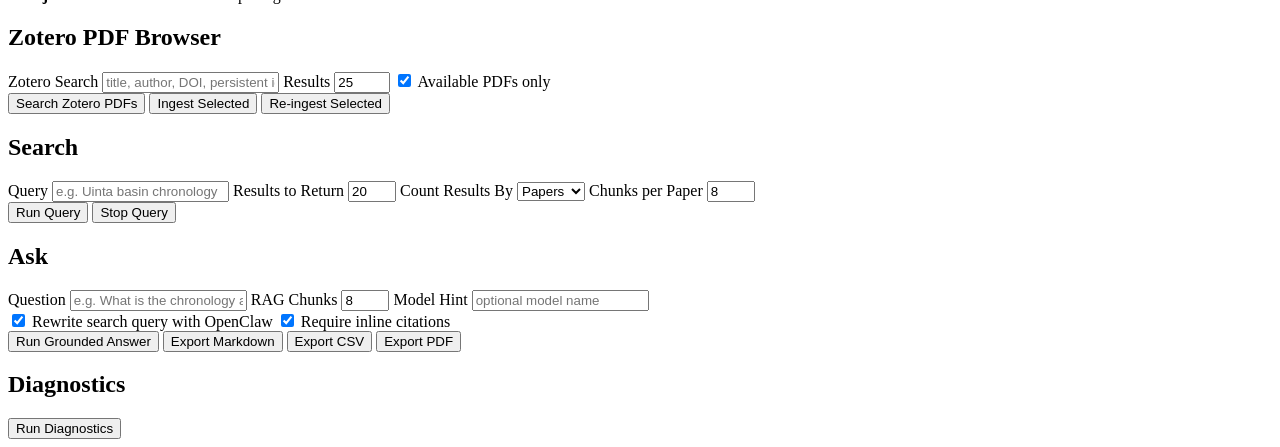
==== commit f25af60b: "Sync" ====
--- a/webapp/static/index.html
+++ b/webapp/static/index.html
@@ -4,6 +4,7 @@
   <meta charset="utf-8" />
   <meta name="viewport" content="width=device-width, initial-scale=1" />
   <title>archaResearch Asssistant</title>
+  <link rel="icon" href="/favicon.ico" sizes="any" />
   <link rel="stylesheet" href="/static/styles.css" />
 </head>
 <body>
@@ -11,7 +12,7 @@
     <header>
       <div class="brand-line">
         <h1>archaResearch Asssistant</h1>
-        <span class="version-badge" id="appVersionBadge">v-</span>
+        <button class="version-badge version-button" id="appVersionBadge" type="button" title="Refresh version">v-</button>
         <span class="mode-badge">Basic Mode</span>
       </div>
       <p class="tagline">Neo4j-backed ingestion, retrieval, and grounded answer workflows.</p>
@@ -24,7 +25,8 @@
           <strong>1) Health</strong><span>Set API token if needed, then click Refresh Health.</span>
           <strong>2) Sync + Ingest</strong><span>Use Zotero DB mode, keep Skip Existing on, and run Sync + Ingest.</span>
           <strong>3) Search</strong><span>Run a query after ingest completes.</span>
-          <strong>4) Diagnostics</strong><span>Use Diagnostics if sync or ingest fails.</span>
+          <strong>4) Ask</strong><span>Run a grounded answer after search if you want a cited summary.</span>
+          <strong>5) Diagnostics</strong><span>Use Diagnostics if sync or ingest fails.</span>
         </div>
       </details>
     </section>
@@ -66,15 +68,13 @@
       </div>
 
       <div id="docsSetup" class="tab-content active markdown-body">
-        <p><strong>OpenAI API key:</strong> set <code>OPENAI_API_KEY</code> in your local <code>.env</code> file.</p>
+        <p><strong>OpenClaw backend:</strong> set <code>OPENCLAW_AGENT_COMMAND</code> in your local <code>.env</code> file. This repo can use the bundled adapter script plus <code>OPENCLAW_BIN</code>.</p>
         <p><strong>Zotero:</strong> set <code>ZOTERO_DB_PATH</code>, usually <code>ZOTERO_STORAGE_ROOT</code>, and keep <code>ZOTERO_REQUIRE_PERSISTENT_ID=1</code> so ingest fails if Zotero rows are missing stable IDs.</p>
         <p><strong>Zotero WebDAV fallback:</strong> if local Zotero storage is not reachable, set <code>ZOTERO_WEBDAV_URL</code>, <code>ZOTERO_WEBDAV_USERNAME</code>, <code>ZOTERO_WEBDAV_PASSWORD</code>, and optionally <code>ZOTERO_WEBDAV_CACHE_DIR</code> in <code>.env</code>.</p>
         <p><strong>Linked-file mappings:</strong> if Zotero uses linked Windows or UNC paths, set <code>ZOTERO_LINKED_PATH_MAP_JSON</code> to map those prefixes to reachable local paths.</p>
         <p><strong>Zotero plugin migration step:</strong> if your library still uses linked PDFs, run <code>Tools &gt; RAG Sync &gt; Normalize Linked PDFs To Stored Attachments</code> in Zotero before relying on WebDAV-backed sync.</p>
-        <p><strong>Qwen3:</strong> use <code>Qwen/Qwen3-4B-Instruct-2507</code> as the recommended base model and set <code>QWEN3_MODEL_PATH</code>.</p>
-        <p><strong>LoRA release asset:</strong> use the published adapter release and set <code>QWEN3_CITATION_ADAPTER_PATH</code>.</p>
-        <p><a href="https://huggingface.co/Qwen/Qwen3-4B-Instruct-2507" target="_blank" rel="noopener noreferrer">Recommended Qwen3 base model</a></p>
-        <p><a href="https://github.com/bischrob/archaResearchAssistant/releases/tag/lora-20260319-104710" target="_blank" rel="noopener noreferrer">LoRA release asset</a></p>
+        <p><strong>OpenClaw ambiguity resolver:</strong> set <code>OPENCLAW_AGENT_COMMAND</code> so ambiguous reference blocks can be reconstructed into one-reference-per-line text before Anystyle parsing.</p>
+        <p><strong>Reference parsing runtime:</strong> the recommended ingest path is heuristics + OpenClaw-agent repair + Anystyle with <code>CITATION_PARSER=openclaw_refsplit_anystyle</code>.</p>
         <p><strong>API bearer token:</strong> only enter it in the System panel if backend auth is enabled.</p>
       </div>
 
@@ -85,7 +85,7 @@
         <p><strong>Anystyle:</strong> build and start it with Docker if you want the recommended citation parser:</p>
         <pre><code>docker compose build anystyle
 docker compose up -d anystyle</code></pre>
-        <p>Recommended parser mode is <code>CITATION_PARSER=qwen_refsplit_anystyle</code>.</p>
+        <p>Recommended parser mode is <code>CITATION_PARSER=openclaw_refsplit_anystyle</code>.</p>
         <p><strong>Stop behavior:</strong> <strong>Stop Sync</strong> requests cancellation. The job becomes <code>cancelled</code> when processing stops.</p>
         <p><strong>Progress meaning:</strong> early progress reports Zotero detection, then ingest progresses file-by-file.</p>
         <p><strong>Zotero plugin overlay:</strong> while running it shows <code>Run in Background</code> and <code>Cancel Sync</code>; after completion, failure, or cancellation it shows <code>Close</code>.</p>
@@ -105,7 +105,7 @@
         <p><strong>Linked files still failing:</strong> add <code>ZOTERO_LINKED_PATH_MAP_JSON</code> if Zotero uses Windows or UNC linked paths that need to map to local Linux/WSL paths.</p>
         <p><strong>Best long-term fix for linked files:</strong> normalize them into Zotero-managed stored attachments from the Zotero plugin, then let Zotero sync them to WebDAV.</p>
         <p><strong>Anystyle not running:</strong> start the Docker service.</p>
-        <p><strong>Qwen model or LoRA missing:</strong> set <code>QWEN3_MODEL_PATH</code> and <code>QWEN3_CITATION_ADAPTER_PATH</code>.</p>
+        <p><strong>OpenClaw agent missing:</strong> set <code>OPENCLAW_AGENT_COMMAND</code> if you want ambiguous reference blocks repaired before Anystyle parsing.</p>
         <p><strong>Bearer token mismatch:</strong> make the UI token match <code>API_BEARER_TOKEN</code>.</p>
         <p><strong>Neo4j or Docker unavailable:</strong> run preflight and restart services.</p>
       </div>
@@ -155,6 +155,32 @@
     </section>
 
     <section class="panel">
+      <h2>Ask</h2>
+      <div class="row">
+        <label>Question
+          <input id="askQuestion" placeholder="e.g. What is the chronology argument for the Uinta basin?" />
+        </label>
+        <label>RAG Chunks
+          <input id="askRagResults" type="number" value="8" min="1" max="30" />
+        </label>
+        <label>Model Hint
+          <input id="askModel" placeholder="optional model name" />
+        </label>
+      </div>
+      <div class="row">
+        <label><input type="checkbox" id="askPreprocess" checked /> Rewrite search query with OpenClaw</label>
+        <label><input type="checkbox" id="askEnforceCitations" checked /> Require inline citations</label>
+      </div>
+      <div class="row">
+        <button id="askBtn">Run Grounded Answer</button>
+        <button id="askExportMarkdownBtn">Export Markdown</button>
+        <button id="askExportCsvBtn">Export CSV</button>
+        <button id="askExportPdfBtn">Export PDF</button>
+      </div>
+      <div id="askResults" class="output"></div>
+    </section>
+
+    <section class="panel">
       <h2>Diagnostics</h2>
       <button id="diagBtn">Run Diagnostics</button>
       <div id="diagOut" class="output"></div>
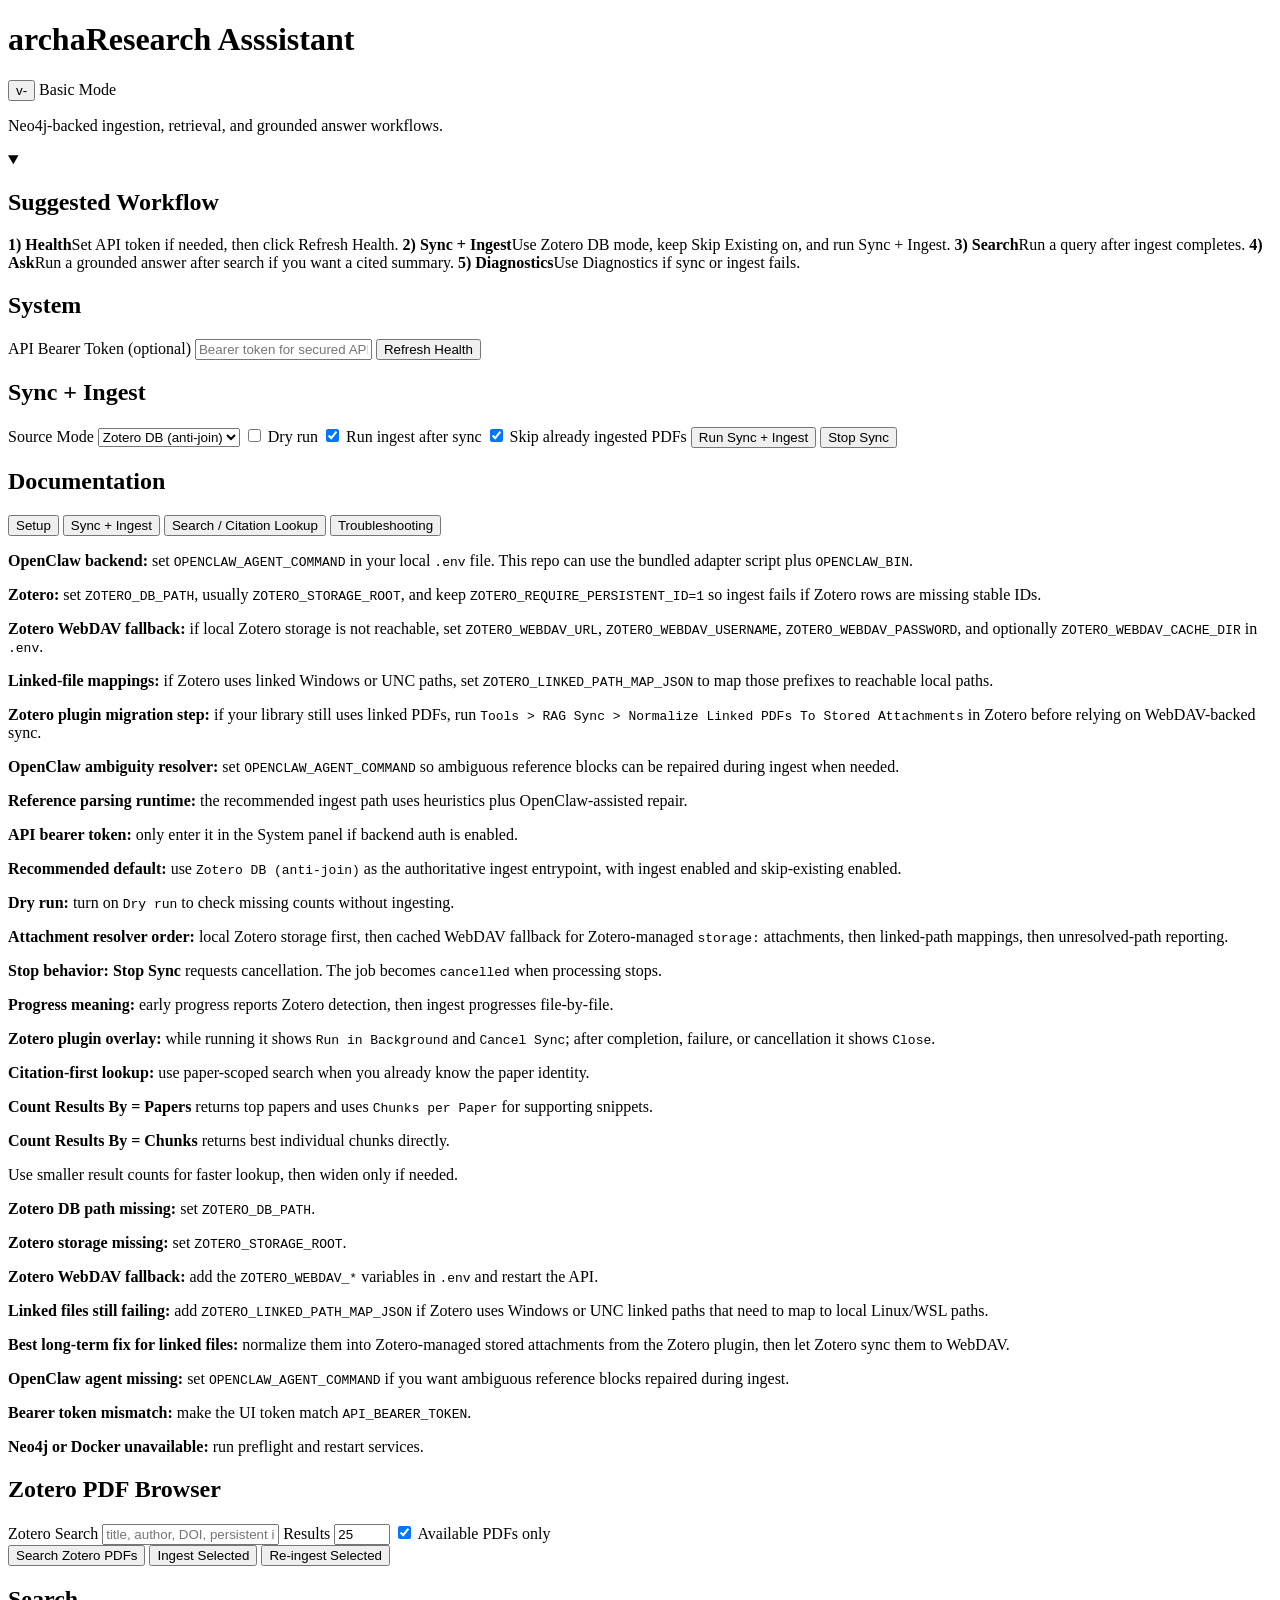
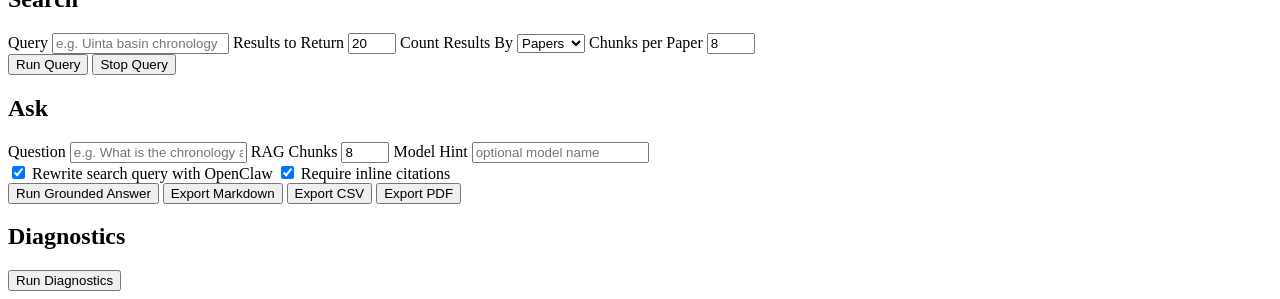
==== commit a2ad8ddc: "documentation and cleanup." ====
--- a/webapp/static/index.html
+++ b/webapp/static/index.html
@@ -73,8 +73,8 @@
         <p><strong>Zotero WebDAV fallback:</strong> if local Zotero storage is not reachable, set <code>ZOTERO_WEBDAV_URL</code>, <code>ZOTERO_WEBDAV_USERNAME</code>, <code>ZOTERO_WEBDAV_PASSWORD</code>, and optionally <code>ZOTERO_WEBDAV_CACHE_DIR</code> in <code>.env</code>.</p>
         <p><strong>Linked-file mappings:</strong> if Zotero uses linked Windows or UNC paths, set <code>ZOTERO_LINKED_PATH_MAP_JSON</code> to map those prefixes to reachable local paths.</p>
         <p><strong>Zotero plugin migration step:</strong> if your library still uses linked PDFs, run <code>Tools &gt; RAG Sync &gt; Normalize Linked PDFs To Stored Attachments</code> in Zotero before relying on WebDAV-backed sync.</p>
-        <p><strong>OpenClaw ambiguity resolver:</strong> set <code>OPENCLAW_AGENT_COMMAND</code> so ambiguous reference blocks can be reconstructed into one-reference-per-line text before Anystyle parsing.</p>
-        <p><strong>Reference parsing runtime:</strong> the recommended ingest path is heuristics + OpenClaw-agent repair + Anystyle with <code>CITATION_PARSER=openclaw_refsplit_anystyle</code>.</p>
+        <p><strong>OpenClaw ambiguity resolver:</strong> set <code>OPENCLAW_AGENT_COMMAND</code> so ambiguous reference blocks can be repaired during ingest when needed.</p>
+        <p><strong>Reference parsing runtime:</strong> the recommended ingest path uses heuristics plus OpenClaw-assisted repair.</p>
         <p><strong>API bearer token:</strong> only enter it in the System panel if backend auth is enabled.</p>
       </div>
 
@@ -82,11 +82,7 @@
         <p><strong>Recommended default:</strong> use <code>Zotero DB (anti-join)</code> as the authoritative ingest entrypoint, with ingest enabled and skip-existing enabled.</p>
         <p><strong>Dry run:</strong> turn on <code>Dry run</code> to check missing counts without ingesting.</p>
         <p><strong>Attachment resolver order:</strong> local Zotero storage first, then cached WebDAV fallback for Zotero-managed <code>storage:</code> attachments, then linked-path mappings, then unresolved-path reporting.</p>
-        <p><strong>Anystyle:</strong> build and start it with Docker if you want the recommended citation parser:</p>
-        <pre><code>docker compose build anystyle
-docker compose up -d anystyle</code></pre>
-        <p>Recommended parser mode is <code>CITATION_PARSER=openclaw_refsplit_anystyle</code>.</p>
-        <p><strong>Stop behavior:</strong> <strong>Stop Sync</strong> requests cancellation. The job becomes <code>cancelled</code> when processing stops.</p>
+        <p><strong>Stop behavior:</strong> <strong>Stop Sync</strong> requests cancellation. The job becomes <code>cancelled</code> when processing stops.</p>
         <p><strong>Progress meaning:</strong> early progress reports Zotero detection, then ingest progresses file-by-file.</p>
         <p><strong>Zotero plugin overlay:</strong> while running it shows <code>Run in Background</code> and <code>Cancel Sync</code>; after completion, failure, or cancellation it shows <code>Close</code>.</p>
       </div>
@@ -104,8 +100,7 @@
         <p><strong>Zotero WebDAV fallback:</strong> add the <code>ZOTERO_WEBDAV_*</code> variables in <code>.env</code> and restart the API.</p>
         <p><strong>Linked files still failing:</strong> add <code>ZOTERO_LINKED_PATH_MAP_JSON</code> if Zotero uses Windows or UNC linked paths that need to map to local Linux/WSL paths.</p>
         <p><strong>Best long-term fix for linked files:</strong> normalize them into Zotero-managed stored attachments from the Zotero plugin, then let Zotero sync them to WebDAV.</p>
-        <p><strong>Anystyle not running:</strong> start the Docker service.</p>
-        <p><strong>OpenClaw agent missing:</strong> set <code>OPENCLAW_AGENT_COMMAND</code> if you want ambiguous reference blocks repaired before Anystyle parsing.</p>
+        <p><strong>OpenClaw agent missing:</strong> set <code>OPENCLAW_AGENT_COMMAND</code> if you want ambiguous reference blocks repaired during ingest.</p>
         <p><strong>Bearer token mismatch:</strong> make the UI token match <code>API_BEARER_TOKEN</code>.</p>
         <p><strong>Neo4j or Docker unavailable:</strong> run preflight and restart services.</p>
       </div>
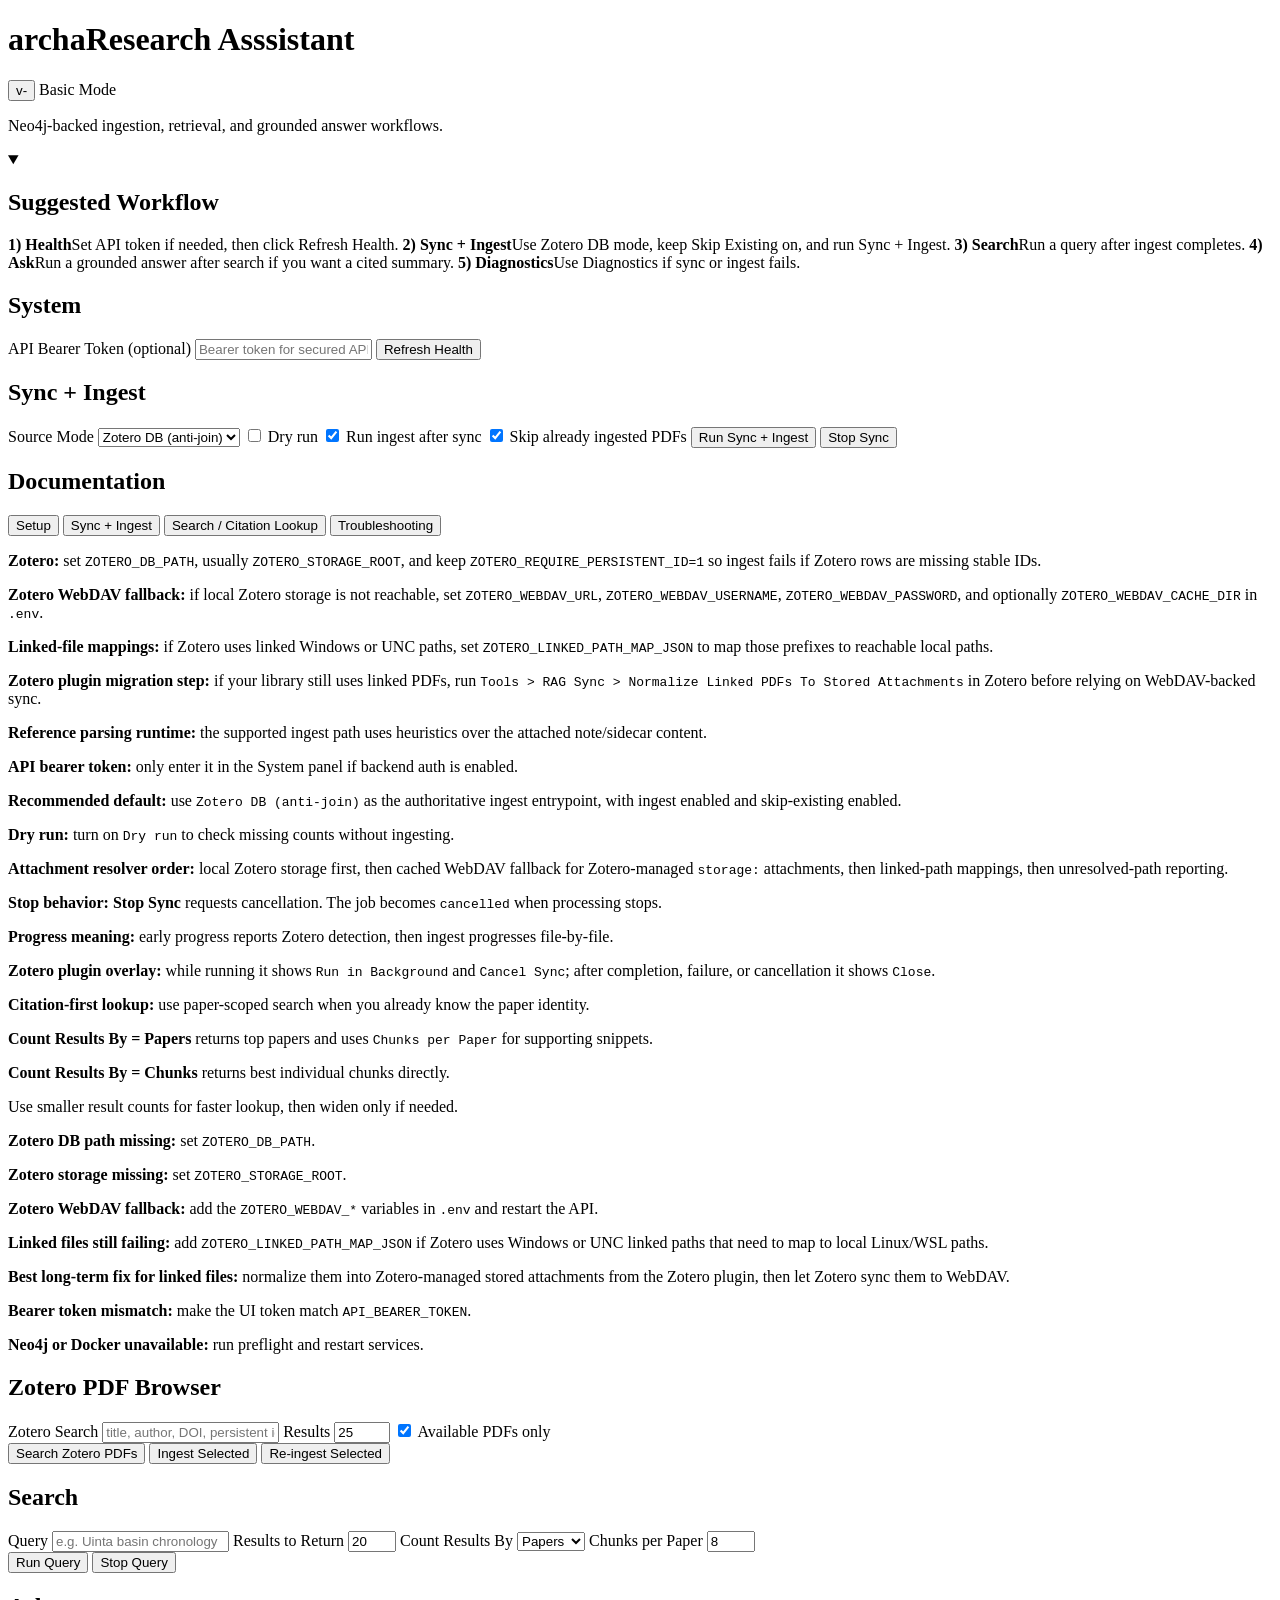
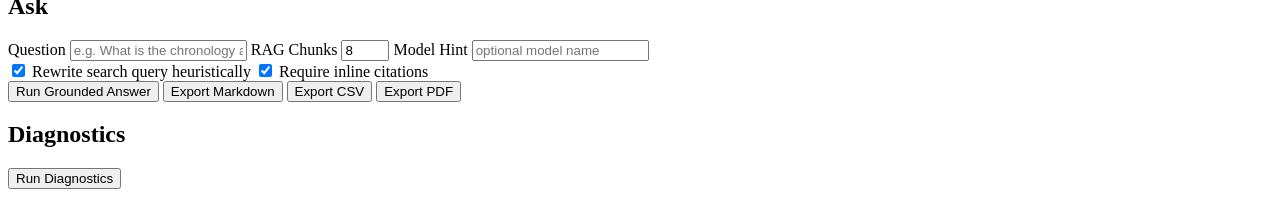
==== commit 5f93bb60: "removed openclaw" ====
--- a/webapp/static/index.html
+++ b/webapp/static/index.html
@@ -68,13 +68,11 @@
       </div>
 
       <div id="docsSetup" class="tab-content active markdown-body">
-        <p><strong>OpenClaw backend:</strong> set <code>OPENCLAW_AGENT_COMMAND</code> in your local <code>.env</code> file. This repo can use the bundled adapter script plus <code>OPENCLAW_BIN</code>.</p>
-        <p><strong>Zotero:</strong> set <code>ZOTERO_DB_PATH</code>, usually <code>ZOTERO_STORAGE_ROOT</code>, and keep <code>ZOTERO_REQUIRE_PERSISTENT_ID=1</code> so ingest fails if Zotero rows are missing stable IDs.</p>
+        <p><strong>Zotero:</strong> set <code>ZOTERO_DB_PATH</code>, usually <code>ZOTERO_STORAGE_ROOT</code>, and keep <code>ZOTERO_REQUIRE_PERSISTENT_ID=1</code> so ingest fails if Zotero rows are missing stable IDs.</p>
         <p><strong>Zotero WebDAV fallback:</strong> if local Zotero storage is not reachable, set <code>ZOTERO_WEBDAV_URL</code>, <code>ZOTERO_WEBDAV_USERNAME</code>, <code>ZOTERO_WEBDAV_PASSWORD</code>, and optionally <code>ZOTERO_WEBDAV_CACHE_DIR</code> in <code>.env</code>.</p>
         <p><strong>Linked-file mappings:</strong> if Zotero uses linked Windows or UNC paths, set <code>ZOTERO_LINKED_PATH_MAP_JSON</code> to map those prefixes to reachable local paths.</p>
         <p><strong>Zotero plugin migration step:</strong> if your library still uses linked PDFs, run <code>Tools &gt; RAG Sync &gt; Normalize Linked PDFs To Stored Attachments</code> in Zotero before relying on WebDAV-backed sync.</p>
-        <p><strong>OpenClaw ambiguity resolver:</strong> set <code>OPENCLAW_AGENT_COMMAND</code> so ambiguous reference blocks can be repaired during ingest when needed.</p>
-        <p><strong>Reference parsing runtime:</strong> the recommended ingest path uses heuristics plus OpenClaw-assisted repair.</p>
+        <p><strong>Reference parsing runtime:</strong> the supported ingest path uses heuristics over the attached note/sidecar content.</p>
         <p><strong>API bearer token:</strong> only enter it in the System panel if backend auth is enabled.</p>
       </div>
 
@@ -100,8 +98,7 @@
         <p><strong>Zotero WebDAV fallback:</strong> add the <code>ZOTERO_WEBDAV_*</code> variables in <code>.env</code> and restart the API.</p>
         <p><strong>Linked files still failing:</strong> add <code>ZOTERO_LINKED_PATH_MAP_JSON</code> if Zotero uses Windows or UNC linked paths that need to map to local Linux/WSL paths.</p>
         <p><strong>Best long-term fix for linked files:</strong> normalize them into Zotero-managed stored attachments from the Zotero plugin, then let Zotero sync them to WebDAV.</p>
-        <p><strong>OpenClaw agent missing:</strong> set <code>OPENCLAW_AGENT_COMMAND</code> if you want ambiguous reference blocks repaired during ingest.</p>
-        <p><strong>Bearer token mismatch:</strong> make the UI token match <code>API_BEARER_TOKEN</code>.</p>
+        <p><strong>Bearer token mismatch:</strong> make the UI token match <code>API_BEARER_TOKEN</code>.</p>
         <p><strong>Neo4j or Docker unavailable:</strong> run preflight and restart services.</p>
       </div>
     </section>
@@ -163,7 +160,7 @@
         </label>
       </div>
       <div class="row">
-        <label><input type="checkbox" id="askPreprocess" checked /> Rewrite search query with OpenClaw</label>
+        <label><input type="checkbox" id="askPreprocess" checked /> Rewrite search query heuristically</label>
         <label><input type="checkbox" id="askEnforceCitations" checked /> Require inline citations</label>
       </div>
       <div class="row">
